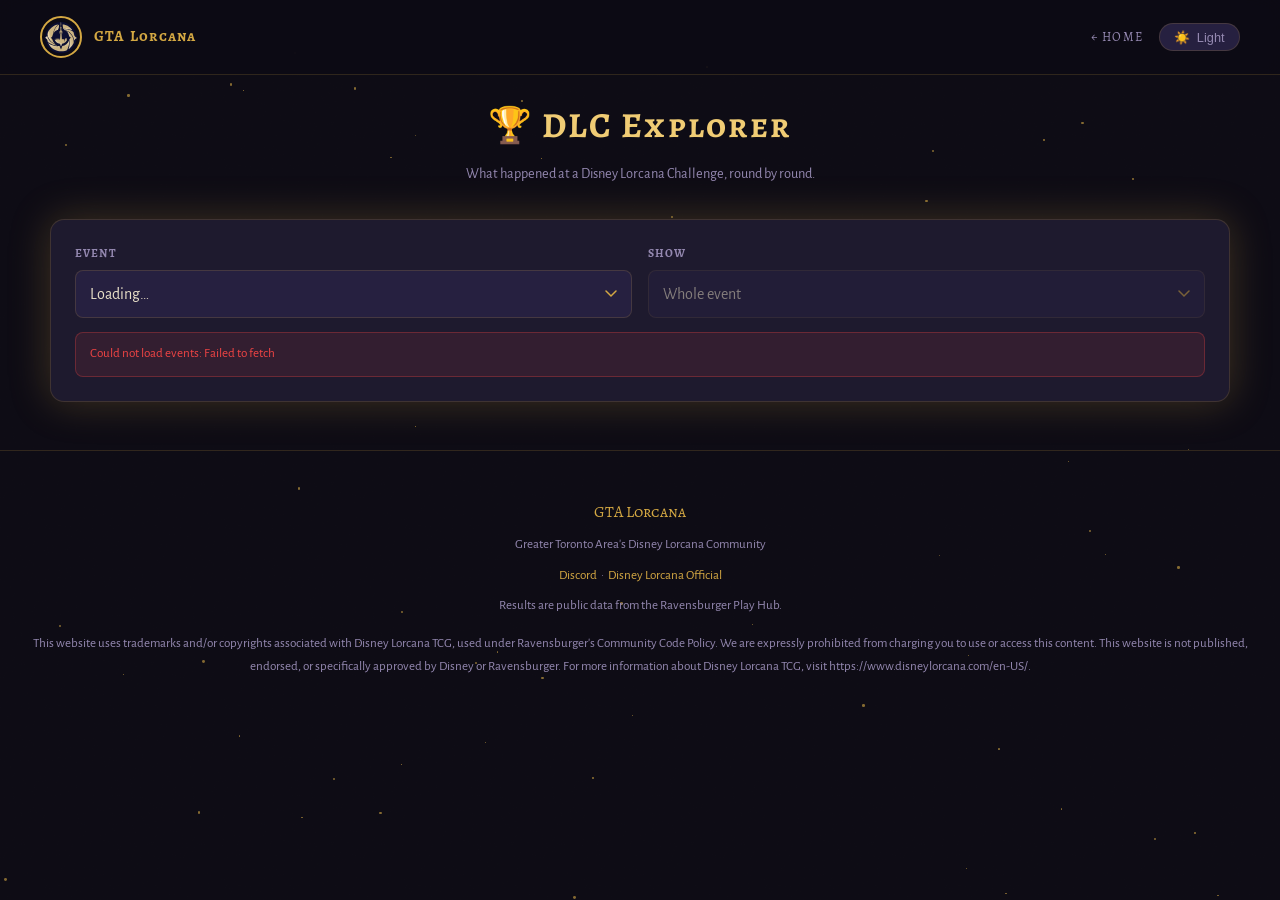
==== dlc/index.html @ 42b20479 "DLC Explorer: make Back and Forward work between views Each tab, player, filter or event change is n" ====
<!DOCTYPE html>
<html lang="en" data-theme="dark">
<head>
  <meta charset="UTF-8" />
  <meta name="viewport" content="width=device-width, initial-scale=1.0" />
  <meta property="og:title" content="DLC Explorer — GTA Lorcana" />
  <meta property="og:description" content="Matchups, meta share and round-by-round results from Disney Lorcana Challenge events." />
  <meta property="og:image" content="https://www.gtalorcana.ca/gtalorcana-logo.svg" />
  <title>DLC Explorer — GTA Lorcana</title>
  <link rel="icon" type="image/svg+xml" href="/gtalorcana-logo.svg" />
  <link rel="preconnect" href="https://fonts.googleapis.com" />
  <link rel="preconnect" href="https://fonts.gstatic.com" crossorigin />
  <link href="https://fonts.googleapis.com/css2?family=Alegreya+SC:wght@400;500;700&family=Alegreya+Sans:ital,wght@0,400;0,500;0,700;1,400&display=swap" rel="stylesheet" />
  <link rel="stylesheet" href="/shared.css" />
  <link rel="stylesheet" href="/tools.css" />
  <style>
    /* ── LAYOUT ──────────────────────────────────────────── */
    .card.wide { max-width: 1180px; }
    .controls { display: grid; grid-template-columns: 1fr 1fr; gap: 1rem; }
    .controls .field { margin-bottom: 0; }
    @media (max-width: 640px) { .controls { grid-template-columns: 1fr; } }

    .status-line { font-size: .82rem; color: var(--text-muted); margin-top: .9rem; }
    .status-line strong { color: var(--text); font-weight: 500; }
    .live-dot {
      display: inline-block; width: 8px; height: 8px; border-radius: 50%;
      background: #22c55e; margin-right: .35rem; vertical-align: baseline;
    }

    /* ── TABS ────────────────────────────────────────────── */
    .tabs { display: flex; gap: .4rem; flex-wrap: wrap; margin-bottom: 1.1rem; }
    .tab {
      font-family: var(--font-heading); font-size: .78rem; font-weight: 600;
      letter-spacing: .08em; text-transform: uppercase;
      background: var(--surface2); color: var(--text-muted);
      border: 1px solid var(--border); border-radius: 8px;
      padding: .5rem .9rem; min-height: 44px; cursor: pointer; transition: all .2s;
    }
    .tab:hover { color: var(--gold); }
    .tab[aria-selected="true"] {
      border-color: var(--gold); color: var(--gold); background: rgba(212,168,67,0.1);
    }
    .panel[hidden] { display: none; }

    .toolbar { display: flex; gap: 1rem; flex-wrap: wrap; align-items: end; margin-bottom: 1rem; }
    .toolbar .field { margin-bottom: 0; }
    .toolbar .radio-group { flex-wrap: nowrap; }
    .toolbar .radio-option label { padding: .4rem .8rem; min-height: 44px; white-space: nowrap; }
    .toolbar input[type="number"] { width: 6rem; min-height: 44px; }

    .note { font-size: .82rem; color: var(--text-muted); margin-top: .8rem; line-height: 1.5; }
    .empty { text-align: center; color: var(--text-muted); padding: 2rem 1rem; font-size: .92rem; }
    h2.sub {
      font-family: var(--font-heading); font-size: .95rem; color: var(--heading);
      letter-spacing: .06em; margin: 1.6rem 0 .6rem;
    }
    h2.sub:first-child { margin-top: 0; }

    /* ── TABLES ──────────────────────────────────────────── */
    .scroll { overflow-x: auto; -webkit-overflow-scrolling: touch; }
    table.data { border-collapse: separate; border-spacing: 0; width: 100%; font-size: .88rem; }
    table.data th, table.data td {
      padding: .45rem .6rem; text-align: right; white-space: nowrap;
      border-bottom: 1px solid var(--border);
    }
    table.data th {
      font-family: var(--font-heading); font-size: .72rem; font-weight: 600;
      letter-spacing: .08em; text-transform: uppercase; color: var(--text-muted);
    }
    table.data th:first-child, table.data td:first-child { text-align: left; }
    table.data td.left, table.data th.left { text-align: left; }
    table.data .muted { color: var(--text-muted); }
    table.data tbody tr:hover td { background: rgba(212,168,67,0.05); }
    .num { font-variant-numeric: tabular-nums; }

    .linkish {
      background: none; border: none; padding: 0; font: inherit; color: var(--text);
      cursor: pointer; text-align: left; text-decoration: underline;
      text-decoration-color: var(--border); text-underline-offset: 3px;
    }
    .linkish:hover { color: var(--gold); text-decoration-color: var(--gold); }

    /* ── INK PAIRS ───────────────────────────────────────── */
    .deck { display: inline-flex; align-items: center; gap: .4rem; }
    .inks { display: inline-flex; gap: 2px; }
    .ink { width: 10px; height: 10px; border-radius: 50%; display: inline-block; border: 1px solid rgba(0,0,0,.25); }
    .ink.amber { background: #f2a900; } .ink.amethyst { background: #8b4aa8; }
    .ink.emerald { background: #2e9b57; } .ink.ruby { background: #d0293b; }
    .ink.sapphire { background: #1f8fd0; } .ink.steel { background: #9aa6b2; }
    .ink.unknown { background: transparent; border: 1px dashed var(--text-muted); }

    /* ── SHARE BAR ───────────────────────────────────────── */
    .share { display: flex; align-items: center; gap: .5rem; justify-content: flex-end; }
    .share-track { width: 90px; height: 8px; border-radius: 4px; background: var(--surface2); overflow: hidden; }
    .share-fill { height: 100%; border-radius: 0 4px 4px 0; background: var(--gold); }

    /* ── MATCHUP MATRIX ──────────────────────────────────── */
    /* Diverging scale: blue above 50%, red below, neutral at 50%. The number is
       always printed, so colour never carries the value alone. */
    table.matrix { border-collapse: separate; border-spacing: 2px; font-size: .82rem; }
    table.matrix th {
      font-family: var(--font-heading); font-size: .7rem; font-weight: 600; letter-spacing: .04em;
      color: var(--text-muted); padding: .3rem .35rem; white-space: nowrap; text-align: center;
    }
    table.matrix th.rowhead {
      text-align: left; position: sticky; left: 0; z-index: 1; background: var(--surface);
      padding-right: .7rem;
    }
    table.matrix th .inks { display: flex; justify-content: center; margin-bottom: 2px; }
    table.matrix td {
      min-width: 62px; height: 46px; padding: .2rem .3rem; text-align: center;
      border-radius: 5px; background: var(--surface2); line-height: 1.15; position: relative;
    }
    table.matrix td .v { font-weight: 700; font-variant-numeric: tabular-nums; color: var(--text); display: block; }
    table.matrix td .n { font-size: .68rem; color: var(--text-muted); font-variant-numeric: tabular-nums; display: block; }
    table.matrix td.thin .v { font-weight: 400; color: var(--text-muted); }
    table.matrix td.mirror { background: transparent; border: 1px dashed var(--border); }
    table.matrix td.mirror .v { font-weight: 400; color: var(--text-muted); font-size: .72rem; }
    table.matrix td.none { background: transparent; color: var(--text-muted); }
    table.matrix td.total { border-left: 0; }
    table.matrix th.gap, table.matrix td.gap { min-width: 6px; width: 6px; background: transparent; padding: 0; }
    table.matrix td[data-tip]:hover { outline: 2px solid var(--gold); outline-offset: -1px; cursor: default; }

    .legend { display: flex; align-items: center; gap: .5rem; font-size: .75rem; color: var(--text-muted); margin-top: .8rem; flex-wrap: wrap; }
    .legend-bar {
      width: 160px; height: 10px; border-radius: 5px;
      background: linear-gradient(90deg, rgba(214,69,69,.6), var(--surface2) 50%, rgba(56,128,235,.6));
    }
    .legend .swatch { width: 14px; height: 10px; border-radius: 3px; border: 1px dashed var(--border); display: inline-block; }

    #tip {
      position: fixed; z-index: 200; pointer-events: none; display: none;
      background: var(--bg3); color: var(--text); border: 1px solid var(--border);
      border-radius: 8px; padding: .5rem .7rem; font-size: .8rem; line-height: 1.45;
      box-shadow: 0 6px 24px rgba(0,0,0,.35); max-width: 260px;
    }
    #tip b { color: var(--heading); font-weight: 600; }

    /* ── PLAYER ──────────────────────────────────────────── */
    .results { display: flex; flex-direction: column; gap: .3rem; margin-top: .8rem; }
    .results button {
      display: flex; justify-content: space-between; align-items: center; gap: 1rem;
      background: var(--surface2); border: 1px solid var(--border); border-radius: 8px;
      padding: .5rem .8rem; min-height: 44px; color: var(--text); font: inherit; cursor: pointer;
    }
    .results button:hover { border-color: var(--gold); }
    .player-head { display: flex; flex-wrap: wrap; align-items: baseline; gap: .4rem 1rem; margin: 1.2rem 0 .6rem; }
    .player-head .name { font-family: var(--font-heading); font-size: 1.15rem; color: var(--heading); }
    .res { font-weight: 700; }
    .res.W { color: #3880eb; } .res.L { color: #d64545; }
    .res.D, .res.BYE, .res.LIVE { color: var(--text-muted); }
  </style>
</head>
<body>

<a href="#main-content" class="skip-nav">Skip to content</a>

<!-- Starfield -->
<div id="stars"></div>

<!-- Nav -->
<nav>
  <a class="nav-logo" href="/">
    <img src="/gtalorcana-logo.svg" alt="GTA Lorcana" onerror="this.style.display='none'" />
    <span class="nav-title">GTA Lorcana</span>
  </a>
  <div class="nav-right">
    <a class="nav-back" href="/">← Home</a>
    <button class="theme-toggle" id="themeToggle" aria-label="Toggle theme">
      <span id="theme-icon">☀️</span>
      <span id="theme-label">Light</span>
    </button>
  </div>
</nav>

<main id="main-content">
  <div class="page-header">
    <h1>🏆 DLC Explorer</h1>
    <p>What happened at a Disney Lorcana Challenge, round by round.</p>
  </div>

  <div class="card wide">
    <div class="controls">
      <div class="field">
        <label for="eventSel">Event</label>
        <select id="eventSel"><option>Loading…</option></select>
      </div>
      <div class="field">
        <label for="scopeSel">Show</label>
        <select id="scopeSel" disabled><option>Whole event</option></select>
      </div>
    </div>
    <div class="status-line" id="status">Loading events…</div>
    <div class="error-msg" id="error" style="margin-top:.8rem"></div>
  </div>

  <div class="card wide" id="content" hidden>
    <div class="tabs" role="tablist">
      <button class="tab" role="tab" data-tab="matchups">Matchups</button>
      <button class="tab" role="tab" data-tab="meta">Meta</button>
      <button class="tab" role="tab" data-tab="conversion">Conversion</button>
      <button class="tab" role="tab" data-tab="bestof">Best of</button>
      <button class="tab" role="tab" data-tab="rounds">Rounds</button>
      <button class="tab" role="tab" data-tab="players">Players</button>
    </div>

    <!-- Matchups -->
    <section class="panel" id="panel-matchups">
      <div class="toolbar">
        <div class="field">
          <label>Win rate</label>
          <div class="radio-group">
            <div class="radio-option"><input type="radio" name="rate" id="rateMatch" value="match" checked /><label for="rateMatch">Match</label></div>
            <div class="radio-option"><input type="radio" name="rate" id="rateGame" value="game" /><label for="rateGame">Game</label></div>
          </div>
        </div>
        <div class="field">
          <label for="minN">Fade below (matches)</label>
          <input type="number" id="minN" min="1" max="500" value="20" />
        </div>
      </div>
      <div id="matrixSummary" class="note" style="margin:0 0 .8rem"></div>
      <div class="scroll" id="matrixWrap"></div>
      <div class="legend">
        <span>Row deck loses</span><span class="legend-bar"></span><span>Row deck wins</span>
        <span style="margin-left:.8rem"><span class="swatch"></span> mirror (count only)</span>
      </div>
      <p class="note">Each cell is the row deck's win rate against the column deck, with the number of matches underneath. Byes and awarded losses are left out. Drawn matches count toward the sample but not the rate. Cells under the fade threshold are too small to trust.</p>
    </section>

    <!-- Meta -->
    <section class="panel" id="panel-meta" hidden>
      <h2 class="sub">Ink pairs</h2>
      <div class="scroll" id="metaWrap"></div>
      <p class="note">Share is of players paired in the selected rounds. Win rates leave out mirrors, byes and awarded losses; draws are listed separately.</p>
      <h2 class="sub">Share by round</h2>
      <div class="scroll" id="trendWrap"></div>
    </section>

    <!-- Conversion -->
    <section class="panel" id="panel-conversion" hidden>
      <div id="conversionWrap"></div>
    </section>

    <!-- Best of each ink pair -->
    <section class="panel" id="panel-bestof" hidden>
      <div id="bestofWrap"></div>
      <p class="note">The highest-placed players on each ink pair, in Play Hub's standings order (tiebreakers applied). "Behind" is match points behind that ink pair's leader.</p>
    </section>

    <!-- Rounds -->
    <section class="panel" id="panel-rounds" hidden>
      <h2 class="sub">Players and drops</h2>
      <div class="scroll" id="dropsWrap"></div>
      <p class="note">"Left" counts players who were paired that round and never again. At the end of a phase that mostly means missing the cut.</p>
      <h2 class="sub">Standings</h2>
      <div class="toolbar">
        <div class="field" style="min-width:220px">
          <label for="standingsSel">After round</label>
          <select id="standingsSel"></select>
        </div>
      </div>
      <div class="scroll" id="standingsWrap"></div>
    </section>

    <!-- Players -->
    <section class="panel" id="panel-players" hidden>
      <div class="field">
        <label for="playerSearch">Find a player by handle</label>
        <input type="text" id="playerSearch" autocomplete="off" placeholder="Start typing…" />
      </div>
      <div class="results" id="playerResults"></div>
      <div id="playerWrap"></div>
    </section>
  </div>
</main>

<div id="tip" role="tooltip"></div>

<footer>
  <div class="footer-logo">GTA Lorcana</div>
  <p>Greater Toronto Area's Disney Lorcana Community</p>
  <p style="margin-top:.5rem">
    <a href="https://discord.gg/sNyzVMnTs6" target="_blank">Discord</a>
    &nbsp;·&nbsp;
    <a href="https://www.disneylorcana.com" target="_blank">Disney Lorcana Official</a>
  </p>
  <p style="margin-top:.5rem">Results are public data from the Ravensburger Play Hub.</p>
  <p style="margin-top:1rem;">This website uses trademarks and/or copyrights associated with Disney Lorcana TCG, used under Ravensburger's Community Code Policy. We are expressly prohibited from charging you to use or access this content. This website is not published, endorsed, or specifically approved by Disney or Ravensburger. For more information about Disney Lorcana TCG, visit https://www.disneylorcana.com/en-US/.</p>
</footer>

<script src="/shared.js"></script>
<script type="module">
  import {
    buildIndex, listScopes, matchupMatrix, deckStats, metaByRound, conversion, playerHistory,
    searchPlayers, dropsByRound, leadersByDeck, matchWinRate, gameWinRate, deckLabel, deckShort, deckOf, handleOf, UNKNOWN,
  } from './stats.js';

  // ── Config ──────────────────────────────────────────────
  const isLocal = location.hostname === 'localhost' || location.hostname === '127.0.0.1';
  const WORKER = isLocal ? 'http://localhost:8787' : 'https://api.gtalorcana.ca';
  const REFRESH_MS = 2 * 60 * 1000;
  const STANDINGS_STEP = 100;

  const $ = id => document.getElementById(id);
  const esc = s => String(s ?? '').replace(/[&<>"']/g, c => ({ '&': '&amp;', '<': '&lt;', '>': '&gt;', '"': '&quot;', "'": '&#39;' }[c]));
  const pct = (v, digits = 0) => (v == null ? '–' : `${(v * 100).toFixed(digits)}%`);

  // ── State (mirrored in the URL so views can be linked) ──
  const params = new URLSearchParams(location.search);
  const state = {
    event: params.get('event'),
    scope: params.get('scope') || 'all',
    tab: params.get('tab') || 'matchups',
    player: params.get('player') ? Number(params.get('player')) : null,
    rate: 'match',
    standingsRound: null,
    standingsShown: STANDINGS_STEP,
  };
  let index = null;
  let dataset = null;
  const standingsCache = new Map();

  function syncUrl(fromY = scrollY) {
    const p = new URLSearchParams();
    if (state.event) p.set('event', state.event);
    if (state.scope !== 'all') p.set('scope', state.scope);
    if (state.tab !== 'matchups') p.set('tab', state.tab);
    if (state.player && state.tab === 'players') p.set('player', state.player);
    const url = `${location.pathname}${p.size ? '?' + p : ''}`;
    if (url === location.pathname + location.search) return;
    // Once the page has loaded, each change of view is a history entry, so the
    // browser's Back button returns to the previous tab / player / filter.
    if (pushHistory) {
      history.replaceState({ y: fromY }, '', location.href); // remember where we were
      history.pushState(null, '', url);
    } else {
      history.replaceState(null, '', url);
    }
  }
  let pushHistory = false;

  addEventListener('popstate', async e => {
    const p = new URLSearchParams(location.search);
    const event = p.get('event') || state.event;
    state.scope = p.get('scope') || 'all';
    state.tab = p.get('tab') || 'matchups';
    state.player = p.get('player') ? Number(p.get('player')) : null;
    if (event !== state.event) {
      state.event = event;
      state.standingsRound = null;
      $('eventSel').value = event;
      await loadEvent();
    } else if (index) {
      $('scopeSel').value = state.scope;
      render();
    }
    const y = e.state?.y ?? 0;
    requestAnimationFrame(() => requestAnimationFrame(() => scrollTo(0, y)));
  });

  async function api(path) {
    const res = await fetch(`${WORKER}${path}`);
    const body = await res.json().catch(() => ({}));
    if (!res.ok) throw new Error(body.error || `Request failed (${res.status})`);
    return body;
  }

  function showError(msg) {
    $('error').textContent = msg || '';
    $('error').classList.toggle('visible', !!msg);
  }

  // ── Ink pair markup ─────────────────────────────────────
  const inkDots = deck => `<span class="inks">${
    (deck === UNKNOWN ? ['unknown'] : deck.split(',')).map(i => `<span class="ink ${esc(i)}"></span>`).join('')
  }</span>`;
  const deckHtml = deck => `<span class="deck">${inkDots(deck)}<span>${esc(deckLabel(deck))}</span></span>`;
  const playerBtn = (id, handle) => `<button class="linkish" data-player="${id}">${esc(handle)}</button>`;

  // ── Events ──────────────────────────────────────────────
  async function loadEvents() {
    let events = [];
    try {
      events = (await api('/dlc/events')).events ?? [];
    } catch (e) {
      $('status').textContent = '';
      showError(`Could not load events: ${e.message}`);
      return;
    }
    if (!events.length) { $('status').textContent = 'No events are being tracked yet.'; return; }

    $('eventSel').innerHTML = events.map(e =>
      `<option value="${e.id}">${esc(e.name)}${e.pending ? ' (no data yet)' : ''}</option>`).join('');
    if (!events.some(e => String(e.id) === state.event)) {
      if (state.event) showError(`Event ${state.event} is not tracked — showing ${events[0].name} instead.`);
      state.event = String(events[0].id);
    }
    $('eventSel').value = state.event;
    await loadEvent();
  }

  async function loadEvent({ quiet = false } = {}) {
    if (!quiet) {
      $('status').textContent = 'Loading matches…';
      $('content').hidden = true;
      index = null;
    }
    try {
      dataset = await api(`/dlc/matches?id=${state.event}`);
    } catch (e) {
      if (quiet) return; // keep showing what we have
      $('status').textContent = '';
      $('scopeSel').disabled = true;
      showError(/no data/i.test(e.message)
        ? 'This event has no data yet. Rounds appear here a few minutes after pairings go up.'
        : e.message);
      return;
    }
    if (!quiet) showError('');
    index = buildIndex(dataset);

    if (!index.rounds.some(r => r.matches.length)) {
      const start = dataset.meta.start ? new Date(dataset.meta.start) : null;
      $('status').innerHTML = `<strong>${esc(dataset.meta.name)}</strong> has no pairings yet` +
        (start && start > new Date() ? ` — it starts ${esc(start.toLocaleString([], { weekday: 'long', hour: 'numeric', minute: '2-digit' }))} your time.` : '.') +
        ' Rounds appear here a few minutes after pairings go up.';
      $('scopeSel').disabled = true;
      $('content').hidden = true;
      syncUrl();
      return;
    }

    const scopes = listScopes(index);
    if (!scopes.some(s => s.key === state.scope)) state.scope = 'all';
    const group = (label, list) => (list.length ? `<optgroup label="${label}">${list.map(s =>
      `<option value="${s.key}">${esc(s.label)}</option>`).join('')}</optgroup>` : '');
    $('scopeSel').innerHTML =
      `<option value="all">Whole event</option>` +
      group('Phases', scopes.filter(s => s.key.startsWith('phase:'))) +
      group('Single round', scopes.filter(s => s.key.startsWith('round:')));
    $('scopeSel').value = state.scope;
    $('scopeSel').disabled = false;

    const withStandings = index.rounds.filter(r => r.matches.length && r.stored === 'final');
    const keep = withStandings.some(r => r.id === state.standingsRound);
    if (!keep) state.standingsRound = withStandings.at(-1)?.id ?? null;
    $('standingsSel').innerHTML = withStandings.map(r =>
      `<option value="${r.id}">${esc(r.label)} · ${esc(r.phase.name)}</option>`).join('');
    if (state.standingsRound) $('standingsSel').value = state.standingsRound;

    renderStatus();
    $('content').hidden = false;
    render();
  }

  function renderStatus() {
    const stored = index.rounds.filter(r => r.matches.length);
    const live = stored.filter(r => r.stored !== 'final');
    const players = dataset.meta.player_count;
    const updated = live.map(r => dataset.rounds[r.id]?.updated_at).filter(Boolean).sort().at(-1);
    const parts = [];
    if (players) parts.push(`<strong>${players.toLocaleString()}</strong> players`);
    parts.push(`<strong>${stored.length}</strong> round${stored.length === 1 ? '' : 's'} recorded`);
    if (live.length) {
      parts.push(`<span class="live-dot"></span>${esc(live.map(r => r.label).join(', '))} in progress` +
        (updated ? `, read ${new Date(updated).toLocaleTimeString([], { hour: 'numeric', minute: '2-digit' })}` : ''));
    } else if (dataset.complete) {
      parts.push('event complete');
    }
    $('status').innerHTML = parts.join(' · ');
  }

  // ── Render ──────────────────────────────────────────────
  function render() {
    if (!index) return;
    const fromY = scrollY; // read before the panels swap and the page changes height
    document.querySelectorAll('.tab').forEach(t => t.setAttribute('aria-selected', t.dataset.tab === state.tab));
    document.querySelectorAll('.panel').forEach(p => { p.hidden = p.id !== `panel-${state.tab}`; });
    ({ matchups: renderMatrix, meta: renderMeta, conversion: renderConversion, bestof: renderBestOf, rounds: renderRounds, players: renderPlayers })[state.tab]?.();
    syncUrl(fromY);
  }

  // Diverging fill: distance from 50% drives intensity, saturating at ±20 points.
  function cellFill(rate) {
    if (rate == null) return '';
    const t = Math.max(-1, Math.min(1, (rate - 0.5) / 0.2));
    const a = (Math.abs(t) * 0.6).toFixed(3);
    return t >= 0 ? `background:rgba(56,128,235,${a})` : `background:rgba(214,69,69,${a})`;
  }

  function renderMatrix() {
    const mx = matchupMatrix(index, state.scope);
    const minN = Math.max(1, Number($('minN').value) || 1);
    const rateOf = state.rate === 'game' ? gameWinRate : matchWinRate;
    const ex = mx.excluded;
    $('matrixSummary').innerHTML =
      `<strong>${mx.counted.toLocaleString()}</strong> matches counted · left out: ${ex.bye} bye${ex.bye === 1 ? '' : 's'}, ` +
      `${ex.noshow} awarded loss${ex.noshow === 1 ? '' : 'es'}, ${ex.pending} still being played`;

    if (!mx.decks.length) { $('matrixWrap').innerHTML = '<div class="empty">No finished matches in this selection yet.</div>'; return; }

    const head = `<tr><th class="rowhead"></th><th>vs field</th><th class="gap"></th>${
      mx.decks.map(d => `<th title="${esc(deckLabel(d))}">${inkDots(d)}${esc(deckShort(d))}</th>`).join('')}</tr>`;

    const cell = (a, b, c, extraClass = '') => {
      if (!c || !c.n) return `<td class="none ${extraClass}">·</td>`;
      const r = rateOf(c);
      const thin = c.n < minN;
      const tip = `<b>${esc(deckLabel(a))}</b> vs <b>${esc(b)}</b><br>` +
        `Matches: ${c.w}–${c.l}${c.d ? `–${c.d}` : ''} (${pct(matchWinRate(c), 1)})<br>` +
        `Games: ${c.gw}–${c.gl}${c.gd ? `, ${c.gd} drawn` : ''} (${pct(gameWinRate(c), 1)})` +
        (thin ? '<br><i>Small sample</i>' : '');
      return `<td class="${thin ? 'thin' : ''} ${extraClass}" style="${thin ? '' : cellFill(r)}" data-tip="${esc(tip)}">` +
        `<span class="v">${pct(r)}</span><span class="n">${c.n.toLocaleString()}</span></td>`;
    };

    const rows = mx.decks.map(a => {
      const cells = mx.decks.map(b => {
        if (a === b) {
          const n = mx.mirrors[a] ?? 0;
          return `<td class="mirror" data-tip="${esc(`<b>${esc(deckLabel(a))}</b> mirror<br>${n} match${n === 1 ? '' : 'es'}`)}"><span class="v">mirror</span><span class="n">${n}</span></td>`;
        }
        return cell(a, deckLabel(b), mx.cells[a]?.[b]);
      }).join('');
      return `<tr><th class="rowhead">${deckHtml(a)}</th>${cell(a, 'the field', mx.totals[a], 'total')}<td class="gap"></td>${cells}</tr>`;
    }).join('');

    $('matrixWrap').innerHTML = `<table class="matrix"><thead>${head}</thead><tbody>${rows}</tbody></table>`;
  }

  function renderMeta() {
    const { total, rows } = deckStats(index, state.scope);
    const max = Math.max(...rows.map(r => r.share), 0.0001);
    $('metaWrap').innerHTML = rows.length ? `<table class="data">
      <thead><tr><th>Ink pair</th><th>Players</th><th>Share</th><th>W</th><th>L</th><th>D</th><th>Match win</th><th>Game win</th><th>Mirrors</th></tr></thead>
      <tbody>${rows.map(r => `<tr>
        <td>${deckHtml(r.deck)}</td>
        <td class="num">${r.players.toLocaleString()}</td>
        <td><div class="share"><span class="num">${pct(r.share, 1)}</span><span class="share-track"><span class="share-fill" style="width:${(r.share / max * 100).toFixed(1)}%;display:block"></span></span></div></td>
        <td class="num">${r.w}</td><td class="num">${r.l}</td><td class="num muted">${r.d}</td>
        <td class="num">${pct(r.mwr, 1)}</td><td class="num">${pct(r.gwr, 1)}</td><td class="num muted">${r.mirror}</td>
      </tr>`).join('')}</tbody>
      <tfoot><tr><td class="muted">All</td><td class="num muted">${total.toLocaleString()}</td><td colspan="7"></td></tr></tfoot>
    </table>` : '<div class="empty">No pairings in this selection yet.</div>';

    const trend = metaByRound(index);
    const decks = deckStats(index, 'all').rows.map(r => r.deck);
    $('trendWrap').innerHTML = trend.length ? `<table class="data">
      <thead><tr><th>Ink pair</th>${trend.map(t => `<th title="${esc(t.round.phase.name)}">R${t.round.seq}</th>`).join('')}</tr></thead>
      <tbody>${decks.map(d => `<tr><td>${deckHtml(d)}</td>${trend.map(t =>
        `<td class="num">${pct((t.decks[d] ?? 0) / t.total, 1)}</td>`).join('')}</tr>`).join('')}
        <tr><td class="muted">Players paired</td>${trend.map(t => `<td class="num muted">${t.total.toLocaleString()}</td>`).join('')}</tr>
      </tbody></table>` : '';
  }

  function renderConversion() {
    const conv = conversion(index);
    if (!conv.length) {
      const next = index.phases.find(p => !p.rounds.some(r => r.matches.length));
      $('conversionWrap').innerHTML = `<div class="empty">Conversion appears once ${next ? esc(next.label) : 'the next phase'} has pairings.<br>It shows what share of each ink pair made it through.</div>`;
      return;
    }
    $('conversionWrap').innerHTML = conv.map(c => `
      <h2 class="sub">${esc(c.from.label)} → ${esc(c.to.label)}</h2>
      <p class="note" style="margin:0 0 .6rem"><strong>${c.advanced.toLocaleString()}</strong> of ${c.entered.toLocaleString()} players advanced (${pct(c.advanced / c.entered, 1)}).</p>
      <div class="scroll"><table class="data">
        <thead><tr><th>Ink pair</th><th>Entered</th><th>Advanced</th><th>Conversion</th><th>Share before</th><th>Share after</th></tr></thead>
        <tbody>${c.rows.map(r => `<tr>
          <td>${deckHtml(r.deck)}</td><td class="num">${r.entered}</td><td class="num">${r.advanced}</td>
          <td class="num">${pct(r.rate, 1)}</td><td class="num muted">${pct(r.shareBefore, 1)}</td><td class="num">${pct(r.shareAfter, 1)}</td>
        </tr>`).join('')}</tbody>
      </table></div>`).join('') +
      '<p class="note">Who advanced is worked out from who appears in the next phase\'s pairings.</p>';
  }

  function renderRounds() {
    const drops = dropsByRound(index);
    $('dropsWrap').innerHTML = `<table class="data">
      <thead><tr><th>Round</th><th class="left">Phase</th><th>Players</th><th>Matches</th><th>Left after</th></tr></thead>
      <tbody>${drops.map(d => `<tr>
        <td>${esc(d.round.label)}${d.round.stored === 'final' ? '' : ' <span class="muted">(in progress)</span>'}</td>
        <td class="left muted">${esc(d.round.phase.label)}</td>
        <td class="num">${d.players.toLocaleString()}</td>
        <td class="num">${d.round.matches.length.toLocaleString()}</td>
        <td class="num">${d.left == null ? '<span class="muted">–</span>' : d.left}${d.phaseEnd ? ' <span class="muted">(end of phase)</span>' : ''}</td>
      </tr>`).join('')}</tbody></table>`;
    renderStandings();
  }

  async function getStandings(rid) {
    const key = `${state.event}:${rid}`;
    if (!standingsCache.has(key)) {
      standingsCache.set(key, (await api(`/dlc/standings?id=${state.event}&round=${rid}`)).rows ?? []);
    }
    return standingsCache.get(key);
  }

  // Always the latest completed round: this is "who is in the running right now".
  async function renderBestOf() {
    const done = index.rounds.filter(r => r.matches.length && r.stored === 'final');
    const wrap = $('bestofWrap');
    if (!done.length) { wrap.innerHTML = '<div class="empty">This appears once the first round is complete.</div>'; return; }
    if (!wrap.dataset.round) wrap.innerHTML = '<div class="spinner"></div>';

    // Standings land a minute or two after a round is stored, so fall back a round if needed.
    let round = null, rows = null;
    for (const r of [...done].reverse().slice(0, 2)) {
      try { rows = await getStandings(r.id); round = r; break; } catch { /* try the round before */ }
    }
    if (state.tab !== 'bestof') return;
    if (!rows) { wrap.innerHTML = '<div class="empty">Standings have not been recorded yet. Check back in a few minutes.</div>'; return; }
    wrap.dataset.round = round.id;

    const live = index.rounds.find(r => r.matches.length && r.stored !== 'final');
    wrap.innerHTML = `<p class="note" style="margin:0 0 1rem">Standings after <strong>${esc(round.label)}</strong>${
      live ? ` · ${esc(live.label)} is being played` : ''}</p>` +
      leadersByDeck(index, rows, 5).map(g => `
        <h2 class="sub">${deckHtml(g.deck)} <span class="muted" style="font-family:var(--font-body);font-size:.8rem;letter-spacing:0">· ${g.players} player${g.players === 1 ? '' : 's'}</span></h2>
        <div class="scroll"><table class="data">
          <thead><tr><th>Overall</th><th class="left">Player</th><th>Record</th><th>Pts</th><th>Behind</th><th>OMW</th></tr></thead>
          <tbody>${g.leaders.map((l, i) => `<tr>
            <td class="num">#${l.rank}</td><td class="left">${playerBtn(l.id, l.handle)}</td>
            <td class="num">${esc(l.record ?? '')}</td><td class="num">${l.points}</td>
            <td class="num muted">${l.behind ? '−' + l.behind : i ? 'level' : 'leader'}</td><td class="num muted">${pct(l.omw, 1)}</td>
          </tr>`).join('')}</tbody>
        </table></div>`).join('');
  }

  async function renderStandings() {
    const rid = state.standingsRound;
    if (!rid) { $('standingsWrap').innerHTML = '<div class="empty">Standings appear once a round is complete.</div>'; return; }
    let rows;
    if (!standingsCache.has(`${state.event}:${rid}`)) $('standingsWrap').innerHTML = '<div class="spinner"></div>';
    {
      try {
        rows = await getStandings(rid);
      } catch (e) {
        if (state.standingsRound === rid) $('standingsWrap').innerHTML = `<div class="empty">${esc(/no standings/i.test(e.message) ? 'Standings for this round have not been recorded yet.' : e.message)}</div>`;
        return;
      }
    }
    if (state.standingsRound !== rid) return; // user moved on while loading
    const shown = rows.slice(0, state.standingsShown);
    $('standingsWrap').innerHTML = `<table class="data">
      <thead><tr><th>#</th><th class="left">Player</th><th class="left">Ink pair</th><th>Record</th><th>Pts</th><th>OMW</th><th>GW</th><th>OGW</th></tr></thead>
      <tbody>${shown.map(s => `<tr>
        <td class="num">${s.r}</td><td class="left">${playerBtn(s.p, handleOf(index, s.p))}</td>
        <td class="left">${deckHtml(deckOf(index, s.p))}</td><td class="num">${esc(s.rec ?? '')}</td><td class="num">${s.pts}</td>
        <td class="num muted">${pct(s.omw, 1)}</td><td class="num muted">${pct(s.gw, 1)}</td><td class="num muted">${pct(s.ogw, 1)}</td>
      </tr>`).join('')}</tbody></table>` +
      (rows.length > shown.length
        ? `<button class="btn btn-secondary" id="moreStandings" style="margin-top:.8rem">Show ${Math.min(STANDINGS_STEP, rows.length - shown.length)} more of ${rows.length.toLocaleString()}</button>`
        : '');
  }

  function renderPlayers() {
    renderSearch();
    if (!state.player || !index.players[state.player]) { $('playerWrap').innerHTML = ''; return; }
    const h = playerHistory(index, state.player);
    $('playerWrap').innerHTML = `
      <div class="player-head"><span class="name">${esc(h.handle)}</span>${deckHtml(h.deck)}<span class="muted num">${esc(h.record)} · ${h.points} pts</span></div>
      <div class="scroll"><table class="data">
        <thead><tr><th>Round</th><th>Table</th><th class="left">Result</th><th class="left">Games</th><th class="left">Opponent</th><th class="left">Their ink pair</th><th>Record</th></tr></thead>
        <tbody>${h.rows.map(r => `<tr>
          <td>${esc(r.round.label)}</td><td class="num muted">${r.table ?? ''}</td>
          <td class="left"><span class="res ${r.result}">${r.result === 'BYE' ? 'Bye' : r.result === 'LIVE' ? 'Playing' : r.result}</span></td>
          <td class="left num">${esc(r.score ?? '')}</td>
          <td class="left">${r.opp ? playerBtn(r.opp.id, r.opp.handle) : `<span class="muted">${r.awarded ? 'Awarded loss' : '—'}</span>`}</td>
          <td class="left">${r.opp ? deckHtml(r.opp.deck) : ''}</td>
          <td class="num">${esc(r.record)}</td>
        </tr>`).join('')}</tbody>
      </table></div>`;
  }

  function renderSearch() {
    const q = $('playerSearch').value;
    const hits = searchPlayers(index, q, 12);
    $('playerResults').innerHTML = hits.map(p =>
      `<button data-player="${p.id}"><span>${esc(p.handle)}</span>${deckHtml(p.deck)}</button>`).join('') ||
      (q.trim() ? '<div class="empty" style="padding:.8rem">No handle matches that.</div>' : '');
  }

  function openPlayer(id) {
    state.player = Number(id);
    state.tab = 'players';
    $('playerSearch').value = '';
    render();
    $('playerWrap').scrollIntoView({ behavior: 'smooth', block: 'nearest' });
  }

  // ── Events ──────────────────────────────────────────────
  $('eventSel').addEventListener('change', e => {
    state.event = e.target.value; state.scope = 'all'; state.player = null; state.standingsRound = null;
    state.standingsShown = STANDINGS_STEP;
    loadEvent();
  });
  $('scopeSel').addEventListener('change', e => { state.scope = e.target.value; render(); });
  document.querySelectorAll('.tab').forEach(t => t.addEventListener('click', () => { state.tab = t.dataset.tab; render(); }));
  document.querySelectorAll('input[name="rate"]').forEach(r => r.addEventListener('change', () => { state.rate = r.value; renderMatrix(); }));
  $('minN').addEventListener('input', renderMatrix);
  $('standingsSel').addEventListener('change', e => {
    state.standingsRound = Number(e.target.value); state.standingsShown = STANDINGS_STEP; renderStandings();
  });
  $('playerSearch').addEventListener('input', renderSearch);
  document.addEventListener('click', e => {
    const p = e.target.closest('[data-player]');
    if (p) return openPlayer(p.dataset.player);
    if (e.target.id === 'moreStandings') { state.standingsShown += STANDINGS_STEP; renderStandings(); }
  });

  // Matrix tooltip (mouse hover, or tap on touch screens)
  const tip = $('tip');
  function showTip(td, x, y) {
    tip.innerHTML = td.dataset.tip; // built from escaped text above
    tip.style.display = 'block';
    const w = tip.offsetWidth, h = tip.offsetHeight;
    tip.style.left = `${Math.max(8, Math.min(x + 14, innerWidth - w - 8))}px`;
    tip.style.top = `${y + 18 + h > innerHeight ? Math.max(8, y - h - 12) : y + 18}px`;
  }
  $('matrixWrap').addEventListener('pointermove', e => {
    const td = e.target.closest('td[data-tip]');
    if (td) showTip(td, e.clientX, e.clientY); else tip.style.display = 'none';
  });
  $('matrixWrap').addEventListener('pointerleave', () => { tip.style.display = 'none'; });
  addEventListener('scroll', () => { tip.style.display = 'none'; }, { passive: true });

  // Keep a live event fresh without disturbing what the reader is looking at.
  setInterval(() => {
    if (index && !dataset.complete && document.visibilityState === 'visible') loadEvent({ quiet: true });
  }, REFRESH_MS);

  loadEvents().then(() => { pushHistory = true; });
</script>
</body>
</html>
---- shared.css ----
/* ── TOKENS ─────────────────────────────────────────── */
:root {
  --gold:        #d4a843;
  --gold-light:  #f0cc74;
  --gold-dark:   #9a7520;
  --ink:         #1a1228;
  --parchment:   #fdf6e3;
  --cream:       #f5ead2;
  --mist:        #e8dfc8;
--transition: 0.4s cubic-bezier(.4,0,.2,1);

  /* Type roles: display = logo/hero, heading = headings and small caps labels, body = text */
  --font-display: 'Alegreya SC', Georgia, serif;
  --font-heading: 'Alegreya SC', Georgia, serif;
  --font-body:    'Alegreya Sans', system-ui, sans-serif;
}

[data-theme="dark"] {
  --bg:          #0d0b14;
  --bg2:         #13101e;
  --bg3:         #1c1730;
  --surface:     #1e1a2e;
  --surface2:    #262040;
  --border:      rgba(212,168,67,0.18);
  --text:        #e8dfc8;
  --text-muted:  #9488b0;
  --heading:     #f0cc74;
  --glow:        rgba(212,168,67,0.25);
  --star:        rgba(212,168,67,0.6);
}

[data-theme="light"] {
  --bg:          #fdf6e3;
  --bg2:         #f5ead2;
  --bg3:         #ede0c0;
  --surface:     #fff9ef;
  --surface2:    #fdf0d5;
  --gold-dark:   #7a5c10;
  --border:      rgba(122,92,16,0.3);
  --text:        #3b2d1a;
  --text-muted:  #5c4a2a;
  --heading:     #7a5c10;
  --glow:        rgba(122,92,16,0.15);
  --star:        rgba(122,92,16,0.5);
}

/* ── RESET & BASE ────────────────────────────────────── */
*, *::before, *::after { box-sizing: border-box; margin: 0; padding: 0; }

html { scroll-behavior: smooth; background: var(--bg); }

body {
  font-family: var(--font-body);
  font-size: 1.0625rem;   /* Alegreya Sans runs small next to Lora; 17px reads like the old 16px */
  background: var(--bg);
  color: var(--text);
  line-height: 1.7;
  overflow-x: hidden;
  transition: background var(--transition), color var(--transition);
}

/* ── STARFIELD ───────────────────────────────────────── */
#stars {
  position: fixed; inset: 0;
  pointer-events: none; z-index: 0;
  overflow: hidden;
}
.star {
  position: absolute;
  border-radius: 50%;
  background: var(--star);
  animation: twinkle var(--dur, 3s) ease-in-out infinite;
  animation-delay: var(--delay, 0s);
}
@keyframes twinkle {
  0%,100% { opacity: .1; transform: scale(1); }
  50%      { opacity: .9; transform: scale(1.4); }
}
[data-theme="light"] #stars { opacity: 0.4; }

/* ── NOISE OVERLAY ───────────────────────────────────── */
body::before {
  content: '';
  position: fixed; inset: 0; z-index: 1; pointer-events: none;
  background-image: url("data:image/svg+xml,%3Csvg viewBox='0 0 200 200' xmlns='http://www.w3.org/2000/svg'%3E%3Cfilter id='n'%3E%3CfeTurbulence type='fractalNoise' baseFrequency='0.9' numOctaves='4' stitchTiles='stitch'/%3E%3C/filter%3E%3Crect width='100%25' height='100%25' filter='url(%23n)' opacity='0.035'/%3E%3C/svg%3E");
  background-size: 180px;
  opacity: .6;
}

/* ── NAV ─────────────────────────────────────────────── */
nav {
  position: fixed; top: 0; left: 0; right: 0; z-index: 100;
  display: flex; align-items: center; justify-content: space-between;
  padding-top: 1rem;
  padding-right: 2.5rem;
  padding-bottom: 1rem;
  padding-left: 2.5rem;
  background: rgba(13,11,20,0.72);
  backdrop-filter: blur(18px) saturate(1.4);
  border-bottom: 1px solid var(--border);
  transition: background var(--transition);
}

.standalone .nav-back { display: none; }
.standalone .nav-logo { pointer-events: none; cursor: default; }
.standalone nav { padding-top: 3.5rem; }
.standalone main { padding-top: 8.5rem; }
[data-theme="light"] nav {
  background: rgba(253,246,227,0.82);
}

.nav-logo {
  display: flex; align-items: center; gap: .75rem;
  text-decoration: none;
}
.nav-logo img {
  height: 42px; width: 42px;
  border-radius: 50%;
  object-fit: contain;
  border: 2px solid var(--gold);
  padding: 2px;
}
.nav-title {
  font-family: var(--font-heading);
  font-size: .95rem;
  font-weight: 600;
  color: var(--gold);
  letter-spacing: .08em;
}

/* Home page: section nav links */
.nav-links {
  display: flex; align-items: center; gap: 2rem;
  list-style: none;
}
.nav-links a {
  font-family: var(--font-heading);
  font-size: .78rem;
  letter-spacing: .1em;
  text-decoration: none;
  color: var(--text-muted);
  transition: color .25s;
  text-transform: uppercase;
}
.nav-links a:hover { color: var(--gold); }

/* Sub-pages: right group with back link */
.nav-right { display: flex; align-items: center; gap: 1rem; }
.nav-back {
  font-family: var(--font-heading);
  font-size: .78rem;
  letter-spacing: .1em;
  text-decoration: none;
  color: var(--text-muted);
  text-transform: uppercase;
  transition: color .25s;
}
.nav-back:hover { color: var(--gold); }

.theme-toggle {
  background: var(--surface2);
  border: 1px solid var(--border);
  border-radius: 999px;
  padding: .35rem .9rem;
  cursor: pointer;
  font-size: .8rem;
  color: var(--text-muted);
  transition: all .25s;
  display: flex; align-items: center; gap: .4rem;
}
.theme-toggle:hover { border-color: var(--gold); color: var(--gold); }

/* ── FOOTER ──────────────────────────────────────────── */
footer {
  position: relative; z-index: 2;
  text-align: center;
  padding: 3rem 2rem;
  border-top: 1px solid var(--border);
  color: var(--text-muted);
  font-size: .82rem;
}
footer a { color: var(--gold); text-decoration: none; }
footer .footer-logo {
  font-family: var(--font-display);
  font-size: 1rem;
  color: var(--gold);
  margin-bottom: .5rem;
}

/* ── SKIP NAV ────────────────────────────────────────── */
.skip-nav {
  position: absolute;
  top: -100%;
  left: 1rem;
  background: var(--gold);
  color: var(--ink);
  padding: .5rem 1rem;
  border-radius: 4px;
  font-family: var(--font-heading);
  font-size: .85rem;
  font-weight: 600;
  z-index: 9999;
  text-decoration: none;
  transition: top .2s;
}
.skip-nav:focus { top: 1rem; }

/* ── LIGHT THEME OVERRIDES (shared elements) ─────────── */
[data-theme="light"] .nav-title,
[data-theme="light"] .nav-links a:hover,
[data-theme="light"] .nav-back:hover,
[data-theme="light"] .theme-toggle:hover,
[data-theme="light"] footer a,
[data-theme="light"] .footer-logo {
  color: var(--gold-dark) !important;
  opacity: 1 !important;
}
[data-theme="light"] .theme-toggle:hover {
  border-color: var(--gold-dark) !important;
}

/* ── RESPONSIVE: Nav ─────────────────────────────────── */
@media (max-width: 768px) {
  nav { padding: 1rem 1.25rem; }
  .nav-links { display: none; }
}
---- tools.css ----
/* ── tools.css ───────────────────────────────────────────────────────────────
   Shared styles for all GTA Lorcana tool pages.
   Load order: shared.css → tools.css → [tool-name].css
   ──────────────────────────────────────────────────────────────────────────── */

/* ── PAGE LAYOUT ─────────────────────────────────────────── */
/* z-index stack: stars=0, main/footer=2, nav=100, modals=300+ */
main {
  position: relative; z-index: 2;
  padding: 6rem 1rem 3rem;
  display: flex; flex-direction: column; align-items: center;
  gap: 1.5rem;
}

.page-header { text-align: center; margin-bottom: .5rem; }
.page-header h1 {
  font-family: var(--font-display);
  font-size: clamp(1.6rem, 5vw, 2.2rem);
  color: var(--heading);
  letter-spacing: .06em;
}
.page-header p {
  color: var(--text-muted); font-size: .9rem; margin-top: .4rem;
}

/* ── CARD ────────────────────────────────────────────────── */
.card {
  width: 100%; max-width: 480px;
  background: var(--surface);
  border: 1px solid var(--border);
  border-radius: 14px;
  padding: 1.5rem;
  box-shadow: 0 0 40px var(--glow);
}

.card-title {
  font-family: var(--font-heading); font-size: .8rem; font-weight: 600;
  letter-spacing: .12em; text-transform: uppercase;
  color: var(--gold); margin-bottom: 1rem;
}

/* ── FORM ELEMENTS ───────────────────────────────────────── */
.field { display: flex; flex-direction: column; gap: .4rem; margin-bottom: 1rem; }
.field:last-child { margin-bottom: 0; }

label {
  font-family: var(--font-heading); font-size: .72rem; font-weight: 600;
  letter-spacing: .1em; text-transform: uppercase; color: var(--text-muted);
}

input[type="text"],
input[type="number"] {
  font-family: var(--font-body); font-size: 16px; /* prevents iOS zoom */
  background: var(--surface2); color: var(--text);
  border: 1px solid var(--border); border-radius: 8px;
  padding: .65rem .9rem; width: 100%;
  outline: none; transition: border-color .2s, box-shadow .2s;
  min-height: 48px;
  -webkit-appearance: none; appearance: none;
}
select {
  font-family: var(--font-body); font-size: 16px;
  background: var(--surface2); color: var(--text);
  border: 1px solid var(--border); border-radius: 8px;
  padding: .65rem .9rem; width: 100%;
  outline: none; transition: border-color .2s, box-shadow .2s;
  min-height: 48px;
  -webkit-appearance: none; appearance: none;
  background-image: url("data:image/svg+xml,%3Csvg xmlns='http://www.w3.org/2000/svg' width='12' height='8' viewBox='0 0 12 8'%3E%3Cpath d='M1 1l5 5 5-5' stroke='%23d4a843' stroke-width='1.5' fill='none' stroke-linecap='round'/%3E%3C/svg%3E");
  background-repeat: no-repeat; background-position: right .9rem center;
  padding-right: 2.5rem;
}
input[type="text"]:focus,
input[type="number"]:focus,
select:focus {
  border-color: var(--gold);
  box-shadow: 0 0 0 3px rgba(212,168,67,0.15);
}
input:disabled, select:disabled { opacity: .5; cursor: not-allowed; }

.input-row { display: flex; gap: .6rem; }
.input-row input { flex: 1; }

/* ── BUTTONS ─────────────────────────────────────────────── */
.btn {
  font-family: var(--font-heading); font-size: .8rem; font-weight: 600;
  letter-spacing: .1em; text-transform: uppercase;
  border: none; border-radius: 8px; cursor: pointer;
  padding: .65rem 1.2rem; min-height: 48px;
  transition: all .2s; white-space: nowrap;
  display: inline-flex; align-items: center; justify-content: center;
}
.btn-primary {
  background: linear-gradient(135deg, var(--gold-dark), var(--gold));
  color: #0d0b14; width: 100%;
  box-shadow: 0 2px 16px rgba(212,168,67,0.3);
}
.btn-primary:hover:not(:disabled) {
  box-shadow: 0 4px 24px rgba(212,168,67,0.5);
  transform: translateY(-1px);
}
.btn-primary:active:not(:disabled) { transform: translateY(0); }
.btn-secondary {
  background: var(--surface2); color: var(--gold);
  border: 1px solid var(--border);
}
.btn-secondary:hover:not(:disabled) { border-color: var(--gold); }
.btn:disabled { opacity: .5; cursor: not-allowed; transform: none !important; }

/* ── RADIO GROUP ─────────────────────────────────────────── */
.radio-group { display: flex; gap: .5rem; flex-wrap: wrap; }
.radio-option { flex: 1; min-width: 80px; position: relative; }
.radio-option input[type="radio"] { display: none; }
.radio-option label {
  display: flex; align-items: center; justify-content: center;
  font-size: .78rem; padding: .55rem .4rem; min-height: 48px;
  background: var(--surface2); border: 1px solid var(--border);
  border-radius: 8px; cursor: pointer;
  transition: all .2s; text-transform: uppercase; letter-spacing: .08em;
  text-align: center; line-height: 1.2;
}
.radio-option input:checked + label {
  border-color: var(--gold); color: var(--gold);
  background: rgba(212,168,67,0.1);
  box-shadow: 0 0 0 2px rgba(212,168,67,0.2);
}

/* ── DIVIDER ─────────────────────────────────────────────── */
.divider { border: none; border-top: 1px solid var(--border); margin: .75rem 0; }

/* ── SPINNER ─────────────────────────────────────────────── */
.spinner {
  width: 28px; height: 28px; border-radius: 50%;
  border: 3px solid rgba(212,168,67,0.2);
  border-top-color: var(--gold);
  animation: spin .7s linear infinite;
  margin: 1.5rem auto;
}
@keyframes spin { to { transform: rotate(360deg); } }

/* ── ERROR ───────────────────────────────────────────────── */
.error-msg {
  background: rgba(239,68,68,.1); border: 1px solid rgba(239,68,68,.3);
  border-radius: 8px; padding: .65rem .9rem;
  font-size: .82rem; color: #ef4444; display: none;
}
.error-msg.visible { display: block; }

/* ── SECTION LABEL ───────────────────────────────────────── */
.section-label {
  font-family: var(--font-heading); font-size: .72rem; letter-spacing: .12em;
  text-transform: uppercase; color: var(--text-muted);
  margin-bottom: .6rem; display: flex; align-items: center; gap: .5rem;
}
.section-label::after { content: ''; flex: 1; height: 1px; background: var(--border); }
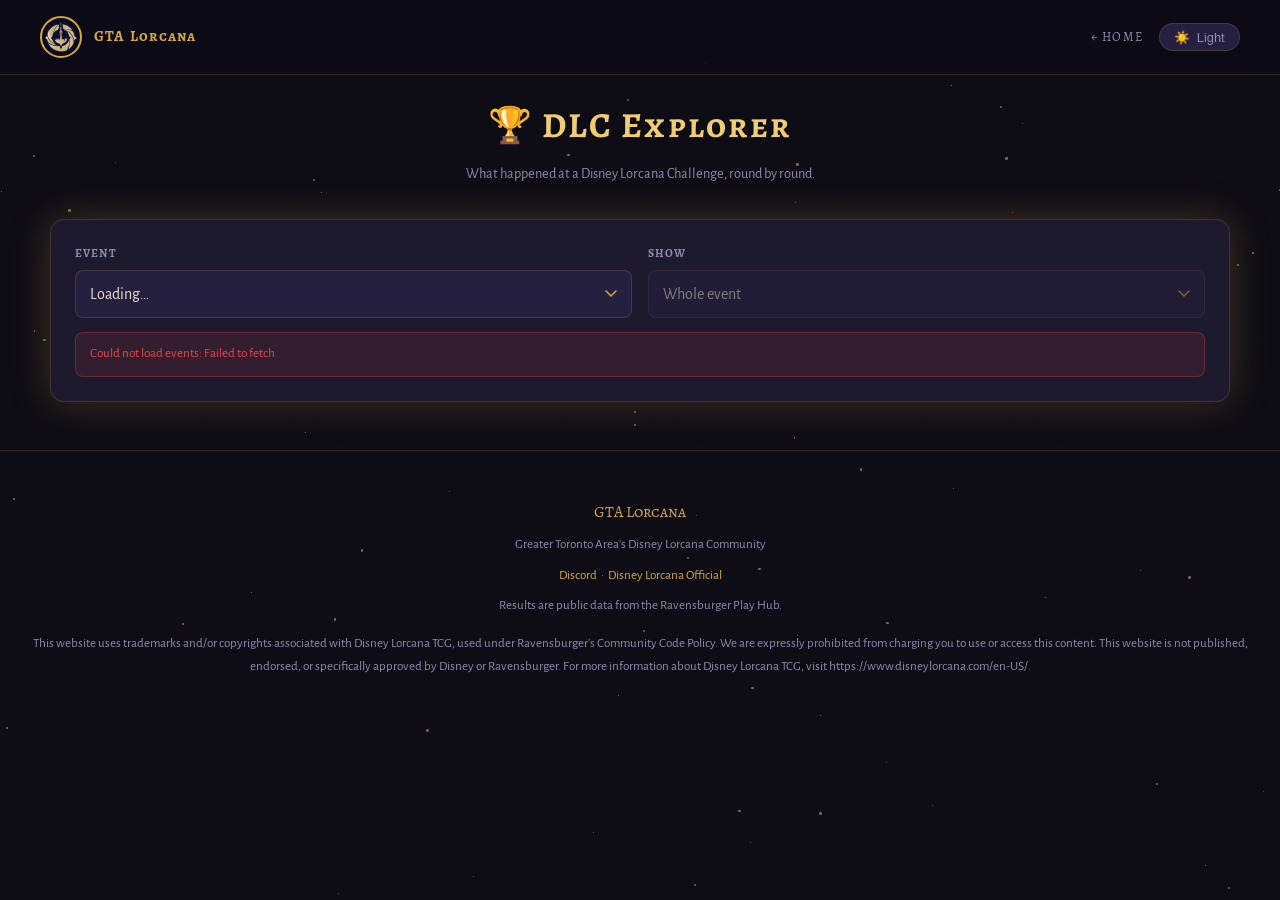
==== commit 9c311c65: "DLC Explorer: show which best-of leaders are locked in Points arithmetic per ink pair: locked, tiebr" ====
--- a/dlc/index.html
+++ b/dlc/index.html
@@ -149,6 +149,20 @@
     .res { font-weight: 700; }
     .res.W { color: #3880eb; } .res.L { color: #d64545; }
     .res.D, .res.BYE, .res.LIVE { color: var(--text-muted); }
+
+    /* ── BEST-OF RACE ────────────────────────────────────── */
+    .race-head { display: flex; flex-wrap: wrap; align-items: center; gap: .4rem .8rem; margin: 1.6rem 0 .6rem; }
+    .race-head h2.sub { margin: 0; }
+    .race-head .count { font-size: .8rem; color: var(--text-muted); }
+    .badge {
+      display: inline-flex; align-items: center; gap: .3rem; white-space: nowrap;
+      font-size: .74rem; font-weight: 700; letter-spacing: .04em;
+      padding: .15rem .55rem; border-radius: 999px; border: 1px solid var(--border); color: var(--text);
+    }
+    .badge.locked   { background: rgba(34,197,94,.14);  border-color: rgba(34,197,94,.45); }
+    .badge.tiebreak { background: rgba(245,158,11,.14); border-color: rgba(245,158,11,.45); }
+    .badge.open     { background: var(--surface2); color: var(--text-muted); font-weight: 500; }
+    .race-why { font-size: .8rem; color: var(--text-muted); }
   </style>
 </head>
 <body>
@@ -245,7 +259,8 @@
     <!-- Best of each ink pair -->
     <section class="panel" id="panel-bestof" hidden>
       <div id="bestofWrap"></div>
-      <p class="note">The highest-placed players on each ink pair, in Play Hub's standings order (tiebreakers applied). "Behind" is match points behind that ink pair's leader.</p>
+      <p class="note">The highest-placed players on each ink pair, in Play Hub's standings order (tiebreakers applied). "Behind" is match points behind that ink pair's leader; "Best case" is the most points a player can still reach before the next cut.</p>
+      <p class="note"><strong>Locked</strong> means nobody else on the ink pair can finish above the leader, whatever happens. <strong>Tiebreak only</strong> means a rival can draw level on points but not pass. This is points arithmetic, not a prediction, and it assumes best-of goes to the highest final placing — so a player who reaches the next phase finishes above everyone who does not.</p>
     </section>
 
     <!-- Rounds -->
@@ -293,7 +308,7 @@
 <script type="module">
   import {
     buildIndex, listScopes, matchupMatrix, deckStats, metaByRound, conversion, playerHistory,
-    searchPlayers, dropsByRound, leadersByDeck, matchWinRate, gameWinRate, deckLabel, deckShort, deckOf, handleOf, UNKNOWN,
+    searchPlayers, dropsByRound, bestOfRace, matchWinRate, gameWinRate, deckLabel, deckShort, deckOf, handleOf, UNKNOWN,
   } from './stats.js';
 
   // ── Config ──────────────────────────────────────────────
@@ -301,6 +316,14 @@
   const WORKER = isLocal ? 'http://localhost:8787' : 'https://api.gtalorcana.ca';
   const REFRESH_MS = 2 * 60 * 1000;
   const STANDINGS_STEP = 100;
+
+  // Match points needed to reach the phase after a given phase, per event.
+  // Play Hub does not publish this rule, so it is recorded here. Events not
+  // listed fall back to what the event record says (ranked top cuts) or, with
+  // no rule at all, treat the next Swiss phase as a continuation.
+  const ADVANCE_POINTS = {
+    1254364: { 1: 18 }, // DLC London Main Event 1: 18 points after Phase 1 plays Day 2
+  };
 
   const $ = id => document.getElementById(id);
   const esc = s => String(s ?? '').replace(/[&<>"']/g, c => ({ '&': '&amp;', '<': '&lt;', '>': '&gt;', '"': '&quot;', "'": '&#39;' }[c]));
@@ -613,16 +636,43 @@
     wrap.dataset.round = round.id;
 
     const live = index.rounds.find(r => r.matches.length && r.stored !== 'final');
+    const race = bestOfRace(index, rows, round.id, { advancePoints: ADVANCE_POINTS[state.event] ?? {}, perDeck: 5 });
+    if (!race) { wrap.innerHTML = '<div class="empty">The top cut is under way — the Swiss standings no longer decide this.</div>'; return; }
+
+    const cut = !race.rule ? ''
+      : race.rule.type === 'points' ? ` · ${race.rule.value} points reaches ${esc(race.nextPhase.label)}`
+      : ` · top ${race.rule.value} reach ${esc(race.nextPhase.label)}`;
+    const badge = g => {
+      const lead = g.leaders[0];
+      if (g.status === 'locked') {
+        const why = g.players === 1 ? 'the only player on this ink pair'
+          : lead.through ? `the only one who can reach ${esc(race.nextPhase.label)}`
+          : 'nobody can reach their points';
+        return `<span class="badge locked">✓ Locked</span><span class="race-why">${why}</span>`;
+      }
+      if (g.status === 'tiebreak') {
+        return `<span class="badge tiebreak">≈ Tiebreak only</span><span class="race-why">${g.threats} rival${g.threats === 1 ? '' : 's'} can draw level on points, none can pass</span>`;
+      }
+      return `<span class="badge open">Open</span><span class="race-why">${g.threats} rival${g.threats === 1 ? '' : 's'} can still catch the leader</span>`;
+    };
+    const catchText = l => l.canCatch === null ? '<span class="muted">leader</span>'
+      : l.canCatch === true ? 'Yes' : l.canCatch === 'tie' ? 'Level only' : '<span class="muted">No</span>';
+    const counts = { locked: 0, tiebreak: 0, open: 0 };
+    for (const g of race.groups) counts[g.status]++;
+
     wrap.innerHTML = `<p class="note" style="margin:0 0 1rem">Standings after <strong>${esc(round.label)}</strong>${
-      live ? ` · ${esc(live.label)} is being played` : ''}</p>` +
-      leadersByDeck(index, rows, 5).map(g => `
-        <h2 class="sub">${deckHtml(g.deck)} <span class="muted" style="font-family:var(--font-body);font-size:.8rem;letter-spacing:0">· ${g.players} player${g.players === 1 ? '' : 's'}</span></h2>
+      live ? ` · ${esc(live.label)} is being played and is not counted yet` : ''} · <strong>${race.roundsLeft}</strong> round${race.roundsLeft === 1 ? '' : 's'} left in ${esc(race.phase.label)}${cut}<br>
+      ${counts.locked} locked · ${counts.tiebreak} tiebreak only · ${counts.open} open</p>` +
+      race.groups.map(g => `
+        <div class="race-head"><h2 class="sub">${deckHtml(g.deck)}</h2><span class="count">${g.players} player${g.players === 1 ? '' : 's'}</span>${badge(g)}</div>
         <div class="scroll"><table class="data">
-          <thead><tr><th>Overall</th><th class="left">Player</th><th>Record</th><th>Pts</th><th>Behind</th><th>OMW</th></tr></thead>
+          <thead><tr><th>Overall</th><th class="left">Player</th><th>Record</th><th>Pts</th><th>Behind</th><th>Best case</th><th>Can catch leader</th><th>OMW</th></tr></thead>
           <tbody>${g.leaders.map((l, i) => `<tr>
             <td class="num">#${l.rank}</td><td class="left">${playerBtn(l.id, l.handle)}</td>
             <td class="num">${esc(l.record ?? '')}</td><td class="num">${l.points}</td>
-            <td class="num muted">${l.behind ? '−' + l.behind : i ? 'level' : 'leader'}</td><td class="num muted">${pct(l.omw, 1)}</td>
+            <td class="num muted">${l.behind ? '−' + l.behind : i ? 'level' : '–'}</td>
+            <td class="num">${l.max}${l.through ? ' <span class="muted" title="Already certain of the next phase">✓</span>' : ''}</td>
+            <td class="num">${catchText(l)}</td><td class="num muted">${pct(l.omw, 1)}</td>
           </tr>`).join('')}</tbody>
         </table></div>`).join('');
   }
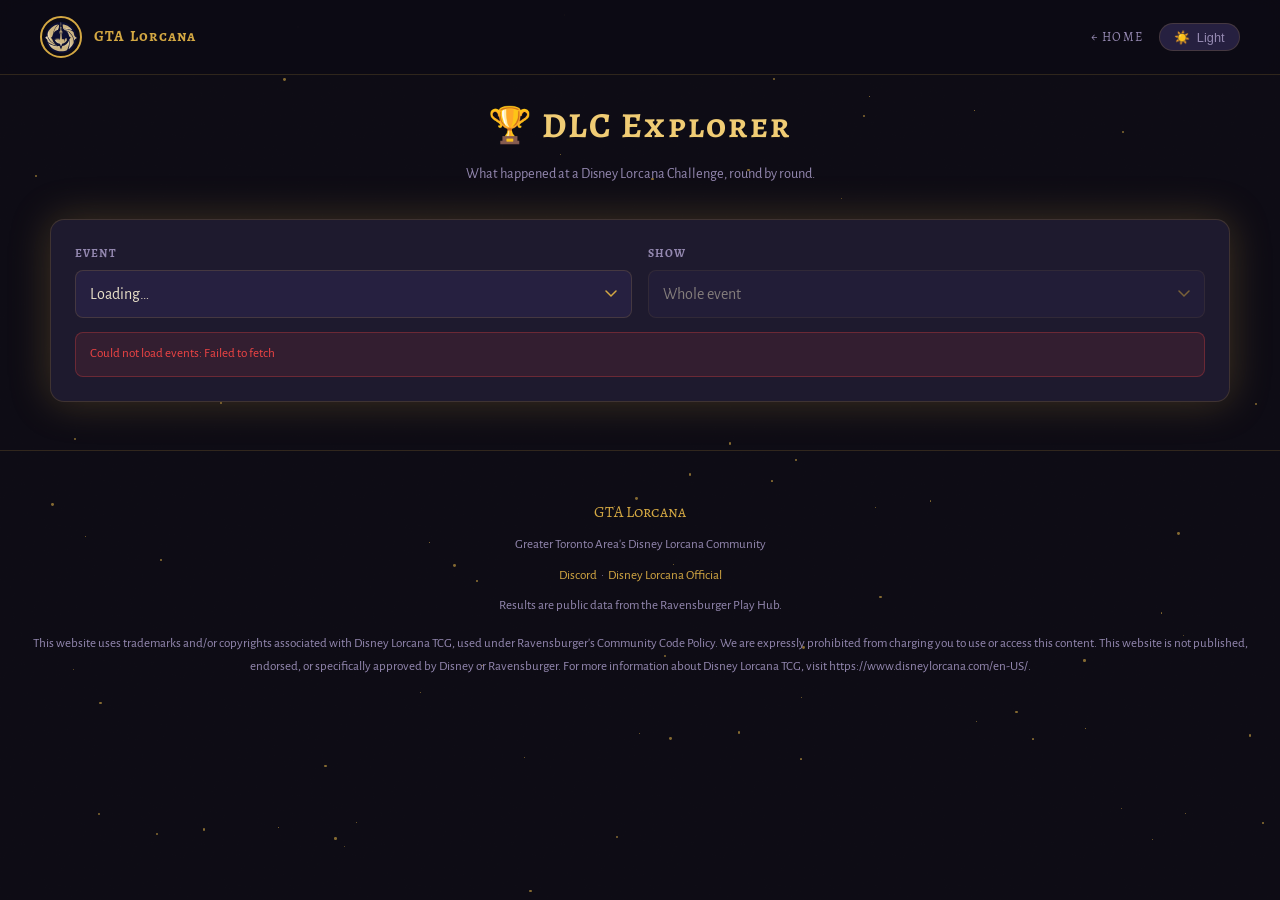
==== commit e8a23088: "DLC Explorer: version asset URLs so a deploy never pairs with stale JS The page imported a function " ====
--- a/dlc/index.html
+++ b/dlc/index.html
@@ -11,8 +11,8 @@
   <link rel="preconnect" href="https://fonts.googleapis.com" />
   <link rel="preconnect" href="https://fonts.gstatic.com" crossorigin />
   <link href="https://fonts.googleapis.com/css2?family=Alegreya+SC:wght@400;500;700&family=Alegreya+Sans:ital,wght@0,400;0,500;0,700;1,400&display=swap" rel="stylesheet" />
-  <link rel="stylesheet" href="/shared.css" />
-  <link rel="stylesheet" href="/tools.css" />
+  <link rel="stylesheet" href="/shared.css?v=20261113143454" />
+  <link rel="stylesheet" href="/tools.css?v=20261113143454" />
   <style>
     /* ── LAYOUT ──────────────────────────────────────────── */
     .card.wide { max-width: 1180px; }
@@ -304,12 +304,12 @@
   <p style="margin-top:1rem;">This website uses trademarks and/or copyrights associated with Disney Lorcana TCG, used under Ravensburger's Community Code Policy. We are expressly prohibited from charging you to use or access this content. This website is not published, endorsed, or specifically approved by Disney or Ravensburger. For more information about Disney Lorcana TCG, visit https://www.disneylorcana.com/en-US/.</p>
 </footer>
 
-<script src="/shared.js"></script>
+<script src="/shared.js?v=20261113143454"></script>
 <script type="module">
   import {
     buildIndex, listScopes, matchupMatrix, deckStats, metaByRound, conversion, playerHistory,
     searchPlayers, dropsByRound, bestOfRace, matchWinRate, gameWinRate, deckLabel, deckShort, deckOf, handleOf, UNKNOWN,
-  } from './stats.js';
+  } from './stats.js?v=20261113143454';
 
   // ── Config ──────────────────────────────────────────────
   const isLocal = location.hostname === 'localhost' || location.hostname === '127.0.0.1';
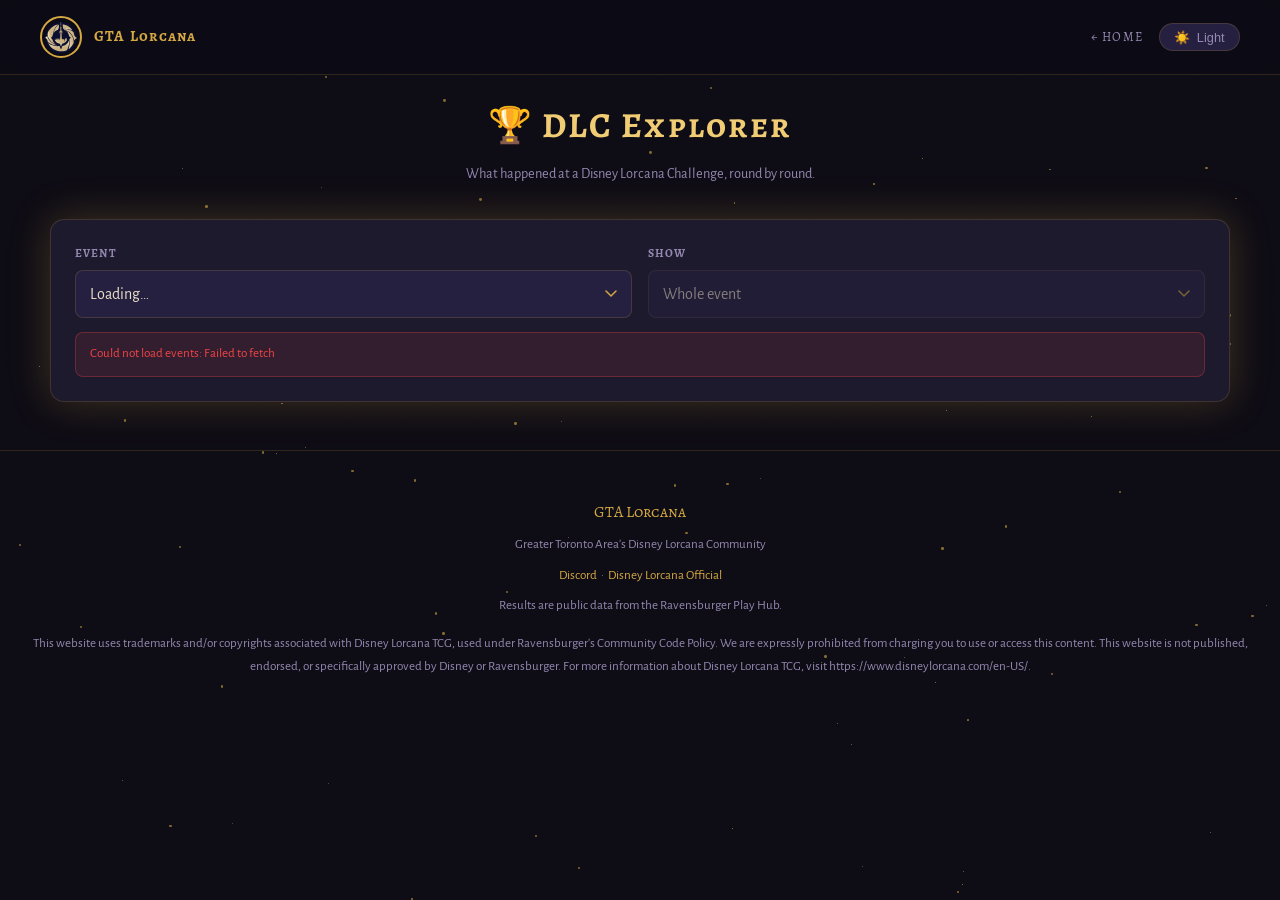
==== commit 47d6c344: "DLC Explorer: simplify Best of to a lock emoji beside the record Drop the status badges and the Best" ====
--- a/dlc/index.html
+++ b/dlc/index.html
@@ -11,8 +11,8 @@
   <link rel="preconnect" href="https://fonts.googleapis.com" />
   <link rel="preconnect" href="https://fonts.gstatic.com" crossorigin />
   <link href="https://fonts.googleapis.com/css2?family=Alegreya+SC:wght@400;500;700&family=Alegreya+Sans:ital,wght@0,400;0,500;0,700;1,400&display=swap" rel="stylesheet" />
-  <link rel="stylesheet" href="/shared.css?v=20261113143454" />
-  <link rel="stylesheet" href="/tools.css?v=20261113143454" />
+  <link rel="stylesheet" href="/shared.css?v=20261113143649" />
+  <link rel="stylesheet" href="/tools.css?v=20261113143649" />
   <style>
     /* ── LAYOUT ──────────────────────────────────────────── */
     .card.wide { max-width: 1180px; }
@@ -150,19 +150,7 @@
     .res.W { color: #3880eb; } .res.L { color: #d64545; }
     .res.D, .res.BYE, .res.LIVE { color: var(--text-muted); }
 
-    /* ── BEST-OF RACE ────────────────────────────────────── */
-    .race-head { display: flex; flex-wrap: wrap; align-items: center; gap: .4rem .8rem; margin: 1.6rem 0 .6rem; }
-    .race-head h2.sub { margin: 0; }
-    .race-head .count { font-size: .8rem; color: var(--text-muted); }
-    .badge {
-      display: inline-flex; align-items: center; gap: .3rem; white-space: nowrap;
-      font-size: .74rem; font-weight: 700; letter-spacing: .04em;
-      padding: .15rem .55rem; border-radius: 999px; border: 1px solid var(--border); color: var(--text);
-    }
-    .badge.locked   { background: rgba(34,197,94,.14);  border-color: rgba(34,197,94,.45); }
-    .badge.tiebreak { background: rgba(245,158,11,.14); border-color: rgba(245,158,11,.45); }
-    .badge.open     { background: var(--surface2); color: var(--text-muted); font-weight: 500; }
-    .race-why { font-size: .8rem; color: var(--text-muted); }
+    .lock { margin-left: .3rem; cursor: help; }
   </style>
 </head>
 <body>
@@ -259,8 +247,8 @@
     <!-- Best of each ink pair -->
     <section class="panel" id="panel-bestof" hidden>
       <div id="bestofWrap"></div>
-      <p class="note">The highest-placed players on each ink pair, in Play Hub's standings order (tiebreakers applied). "Behind" is match points behind that ink pair's leader; "Best case" is the most points a player can still reach before the next cut.</p>
-      <p class="note"><strong>Locked</strong> means nobody else on the ink pair can finish above the leader, whatever happens. <strong>Tiebreak only</strong> means a rival can draw level on points but not pass. This is points arithmetic, not a prediction, and it assumes best-of goes to the highest final placing — so a player who reaches the next phase finishes above everyone who does not.</p>
+      <p class="note">The highest-placed players on each ink pair, in Play Hub's standings order (tiebreakers applied). "Behind" is match points behind that ink pair's leader.</p>
+      <p class="note">🔒 means nobody else on the ink pair can still finish above that player.</p>
     </section>
 
     <!-- Rounds -->
@@ -304,12 +292,12 @@
   <p style="margin-top:1rem;">This website uses trademarks and/or copyrights associated with Disney Lorcana TCG, used under Ravensburger's Community Code Policy. We are expressly prohibited from charging you to use or access this content. This website is not published, endorsed, or specifically approved by Disney or Ravensburger. For more information about Disney Lorcana TCG, visit https://www.disneylorcana.com/en-US/.</p>
 </footer>
 
-<script src="/shared.js?v=20261113143454"></script>
+<script src="/shared.js?v=20261113143649"></script>
 <script type="module">
   import {
     buildIndex, listScopes, matchupMatrix, deckStats, metaByRound, conversion, playerHistory,
-    searchPlayers, dropsByRound, bestOfRace, matchWinRate, gameWinRate, deckLabel, deckShort, deckOf, handleOf, UNKNOWN,
-  } from './stats.js?v=20261113143454';
+    searchPlayers, dropsByRound, leadersByDeck, bestOfRace, matchWinRate, gameWinRate, deckLabel, deckShort, deckOf, handleOf, UNKNOWN,
+  } from './stats.js?v=20261113143649';
 
   // ── Config ──────────────────────────────────────────────
   const isLocal = location.hostname === 'localhost' || location.hostname === '127.0.0.1';
@@ -636,43 +624,22 @@
     wrap.dataset.round = round.id;
 
     const live = index.rounds.find(r => r.matches.length && r.stored !== 'final');
+    // Lock status is points arithmetic (see bestOfRace). In the top cut there is
+    // nothing to compute, so the list is shown without it.
     const race = bestOfRace(index, rows, round.id, { advancePoints: ADVANCE_POINTS[state.event] ?? {}, perDeck: 5 });
-    if (!race) { wrap.innerHTML = '<div class="empty">The top cut is under way — the Swiss standings no longer decide this.</div>'; return; }
-
-    const cut = !race.rule ? ''
-      : race.rule.type === 'points' ? ` · ${race.rule.value} points reaches ${esc(race.nextPhase.label)}`
-      : ` · top ${race.rule.value} reach ${esc(race.nextPhase.label)}`;
-    const badge = g => {
-      const lead = g.leaders[0];
-      if (g.status === 'locked') {
-        const why = g.players === 1 ? 'the only player on this ink pair'
-          : lead.through ? `the only one who can reach ${esc(race.nextPhase.label)}`
-          : 'nobody can reach their points';
-        return `<span class="badge locked">✓ Locked</span><span class="race-why">${why}</span>`;
-      }
-      if (g.status === 'tiebreak') {
-        return `<span class="badge tiebreak">≈ Tiebreak only</span><span class="race-why">${g.threats} rival${g.threats === 1 ? '' : 's'} can draw level on points, none can pass</span>`;
-      }
-      return `<span class="badge open">Open</span><span class="race-why">${g.threats} rival${g.threats === 1 ? '' : 's'} can still catch the leader</span>`;
-    };
-    const catchText = l => l.canCatch === null ? '<span class="muted">leader</span>'
-      : l.canCatch === true ? 'Yes' : l.canCatch === 'tie' ? 'Level only' : '<span class="muted">No</span>';
-    const counts = { locked: 0, tiebreak: 0, open: 0 };
-    for (const g of race.groups) counts[g.status]++;
+    const groups = race?.groups ?? leadersByDeck(index, rows, 5);
+    const lock = '<span class="lock" title="Locked in: nobody else on this ink pair can finish above them">🔒</span>';
 
     wrap.innerHTML = `<p class="note" style="margin:0 0 1rem">Standings after <strong>${esc(round.label)}</strong>${
-      live ? ` · ${esc(live.label)} is being played and is not counted yet` : ''} · <strong>${race.roundsLeft}</strong> round${race.roundsLeft === 1 ? '' : 's'} left in ${esc(race.phase.label)}${cut}<br>
-      ${counts.locked} locked · ${counts.tiebreak} tiebreak only · ${counts.open} open</p>` +
-      race.groups.map(g => `
-        <div class="race-head"><h2 class="sub">${deckHtml(g.deck)}</h2><span class="count">${g.players} player${g.players === 1 ? '' : 's'}</span>${badge(g)}</div>
+      live ? ` · ${esc(live.label)} is being played` : ''}</p>` +
+      groups.map(g => `
+        <h2 class="sub">${deckHtml(g.deck)} <span class="muted" style="font-family:var(--font-body);font-size:.8rem;letter-spacing:0">· ${g.players} player${g.players === 1 ? '' : 's'}</span></h2>
         <div class="scroll"><table class="data">
-          <thead><tr><th>Overall</th><th class="left">Player</th><th>Record</th><th>Pts</th><th>Behind</th><th>Best case</th><th>Can catch leader</th><th>OMW</th></tr></thead>
+          <thead><tr><th>Overall</th><th class="left">Player</th><th>Record</th><th>Pts</th><th>Behind</th><th>OMW</th></tr></thead>
           <tbody>${g.leaders.map((l, i) => `<tr>
             <td class="num">#${l.rank}</td><td class="left">${playerBtn(l.id, l.handle)}</td>
-            <td class="num">${esc(l.record ?? '')}</td><td class="num">${l.points}</td>
-            <td class="num muted">${l.behind ? '−' + l.behind : i ? 'level' : '–'}</td>
-            <td class="num">${l.max}${l.through ? ' <span class="muted" title="Already certain of the next phase">✓</span>' : ''}</td>
-            <td class="num">${catchText(l)}</td><td class="num muted">${pct(l.omw, 1)}</td>
+            <td class="num">${esc(l.record ?? '')}${i === 0 && g.status === 'locked' ? lock : ''}</td><td class="num">${l.points}</td>
+            <td class="num muted">${l.behind ? '−' + l.behind : i ? 'level' : 'leader'}</td><td class="num muted">${pct(l.omw, 1)}</td>
           </tr>`).join('')}</tbody>
         </table></div>`).join('');
   }
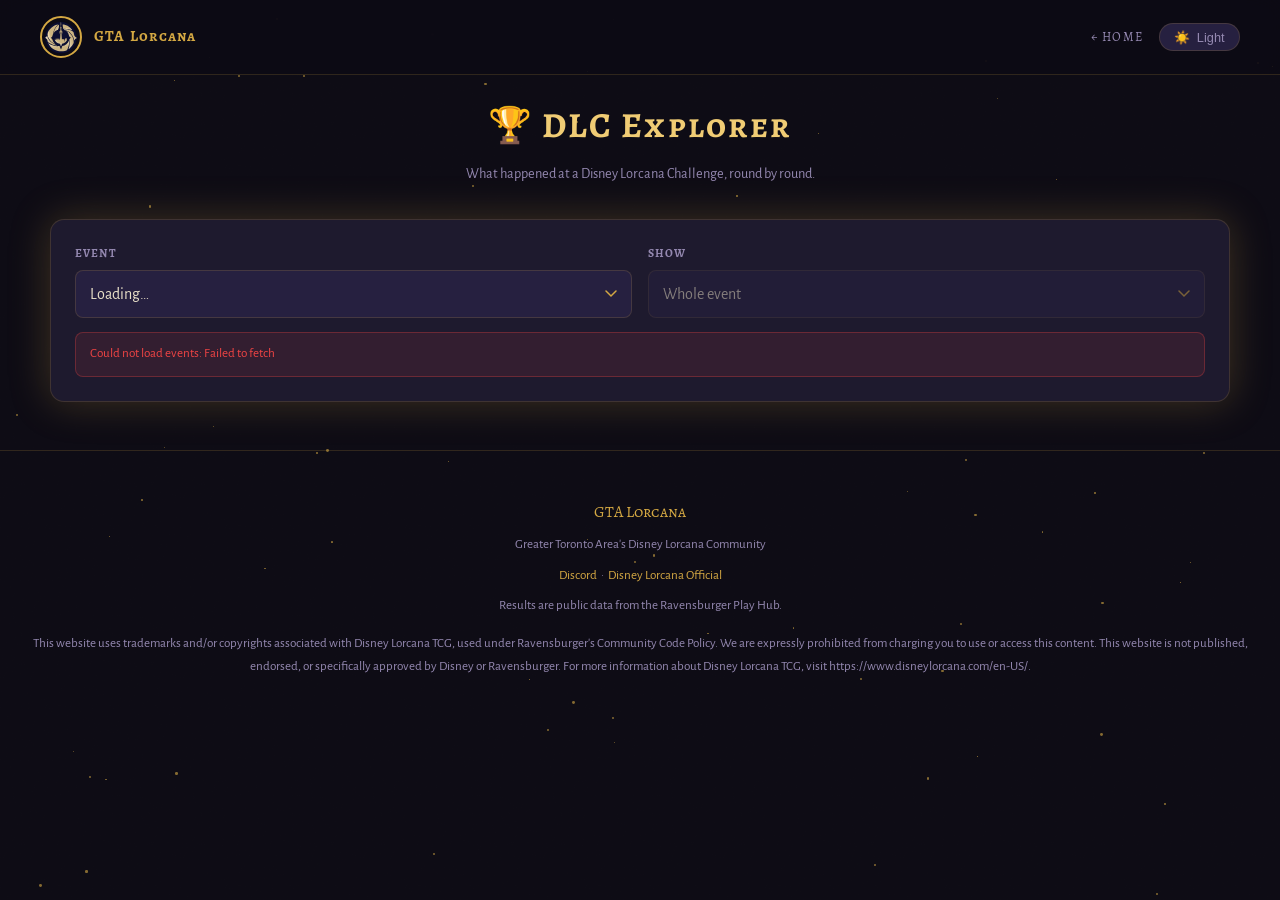
==== commit 472897e9: "DLC Explorer: mark players still in the running for best of Co-Authored-By: Claude Fable 5.2 <norepl" ====
--- a/dlc/index.html
+++ b/dlc/index.html
@@ -11,8 +11,8 @@
   <link rel="preconnect" href="https://fonts.googleapis.com" />
   <link rel="preconnect" href="https://fonts.gstatic.com" crossorigin />
   <link href="https://fonts.googleapis.com/css2?family=Alegreya+SC:wght@400;500;700&family=Alegreya+Sans:ital,wght@0,400;0,500;0,700;1,400&display=swap" rel="stylesheet" />
-  <link rel="stylesheet" href="/shared.css?v=20261113143649" />
-  <link rel="stylesheet" href="/tools.css?v=20261113143649" />
+  <link rel="stylesheet" href="/shared.css?v=20261113144130" />
+  <link rel="stylesheet" href="/tools.css?v=20261113144130" />
   <style>
     /* ── LAYOUT ──────────────────────────────────────────── */
     .card.wide { max-width: 1180px; }
@@ -248,7 +248,7 @@
     <section class="panel" id="panel-bestof" hidden>
       <div id="bestofWrap"></div>
       <p class="note">The highest-placed players on each ink pair, in Play Hub's standings order (tiebreakers applied). "Behind" is match points behind that ink pair's leader.</p>
-      <p class="note">🔒 means nobody else on the ink pair can still finish above that player.</p>
+      <p class="note">🔒 means nobody else on the ink pair can still finish above that player. 🏃 means still in the running: they can finish top of their ink pair, or at least draw level on points.</p>
     </section>
 
     <!-- Rounds -->
@@ -292,12 +292,12 @@
   <p style="margin-top:1rem;">This website uses trademarks and/or copyrights associated with Disney Lorcana TCG, used under Ravensburger's Community Code Policy. We are expressly prohibited from charging you to use or access this content. This website is not published, endorsed, or specifically approved by Disney or Ravensburger. For more information about Disney Lorcana TCG, visit https://www.disneylorcana.com/en-US/.</p>
 </footer>
 
-<script src="/shared.js?v=20261113143649"></script>
+<script src="/shared.js?v=20261113144130"></script>
 <script type="module">
   import {
     buildIndex, listScopes, matchupMatrix, deckStats, metaByRound, conversion, playerHistory,
     searchPlayers, dropsByRound, leadersByDeck, bestOfRace, matchWinRate, gameWinRate, deckLabel, deckShort, deckOf, handleOf, UNKNOWN,
-  } from './stats.js?v=20261113143649';
+  } from './stats.js?v=20261113144130';
 
   // ── Config ──────────────────────────────────────────────
   const isLocal = location.hostname === 'localhost' || location.hostname === '127.0.0.1';
@@ -629,6 +629,11 @@
     const race = bestOfRace(index, rows, round.id, { advancePoints: ADVANCE_POINTS[state.event] ?? {}, perDeck: 5 });
     const groups = race?.groups ?? leadersByDeck(index, rows, 5);
     const lock = '<span class="lock" title="Locked in: nobody else on this ink pair can finish above them">🔒</span>';
+    const running = '<span class="lock" title="Still in the running for best of this ink pair">🏃</span>';
+    // Leader: locked or still being chased. Everyone else: can they catch the leader?
+    const mark = (g, l, i) => !g.status ? ''
+      : i === 0 ? (g.status === 'locked' ? lock : running)
+      : l.canCatch ? running : '';
 
     wrap.innerHTML = `<p class="note" style="margin:0 0 1rem">Standings after <strong>${esc(round.label)}</strong>${
       live ? ` · ${esc(live.label)} is being played` : ''}</p>` +
@@ -638,7 +643,7 @@
           <thead><tr><th>Overall</th><th class="left">Player</th><th>Record</th><th>Pts</th><th>Behind</th><th>OMW</th></tr></thead>
           <tbody>${g.leaders.map((l, i) => `<tr>
             <td class="num">#${l.rank}</td><td class="left">${playerBtn(l.id, l.handle)}</td>
-            <td class="num">${esc(l.record ?? '')}${i === 0 && g.status === 'locked' ? lock : ''}</td><td class="num">${l.points}</td>
+            <td class="num">${esc(l.record ?? '')}${mark(g, l, i)}</td><td class="num">${l.points}</td>
             <td class="num muted">${l.behind ? '−' + l.behind : i ? 'level' : 'leader'}</td><td class="num muted">${pct(l.omw, 1)}</td>
           </tr>`).join('')}</tbody>
         </table></div>`).join('');
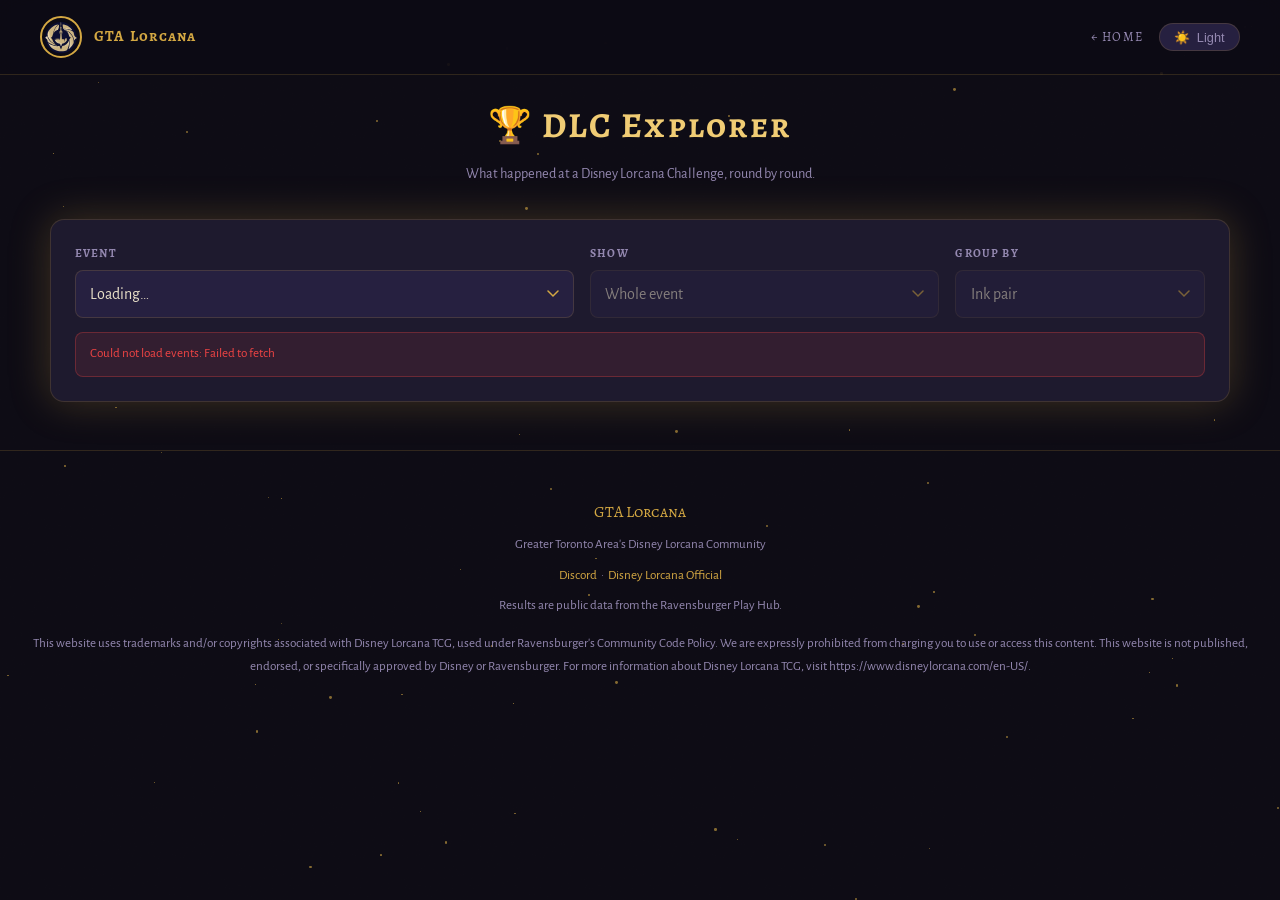
==== commit 0782238e: "DLC Explorer: decklists, archetypes, and DLC Bangkok 2026 Worker collects public decklists (registra" ====
--- a/dlc/index.html
+++ b/dlc/index.html
@@ -11,12 +11,12 @@
   <link rel="preconnect" href="https://fonts.googleapis.com" />
   <link rel="preconnect" href="https://fonts.gstatic.com" crossorigin />
   <link href="https://fonts.googleapis.com/css2?family=Alegreya+SC:wght@400;500;700&family=Alegreya+Sans:ital,wght@0,400;0,500;0,700;1,400&display=swap" rel="stylesheet" />
-  <link rel="stylesheet" href="/shared.css?v=20261113144130" />
-  <link rel="stylesheet" href="/tools.css?v=20261113144130" />
+  <link rel="stylesheet" href="/shared.css?v=20261113164904" />
+  <link rel="stylesheet" href="/tools.css?v=20261113164904" />
   <style>
     /* ── LAYOUT ──────────────────────────────────────────── */
     .card.wide { max-width: 1180px; }
-    .controls { display: grid; grid-template-columns: 1fr 1fr; gap: 1rem; }
+    .controls { display: grid; grid-template-columns: 2fr 1.4fr 1fr; gap: 1rem; }
     .controls .field { margin-bottom: 0; }
     @media (max-width: 640px) { .controls { grid-template-columns: 1fr; } }
 
@@ -151,6 +151,17 @@
     .res.D, .res.BYE, .res.LIVE { color: var(--text-muted); }
 
     .lock { margin-left: .3rem; cursor: help; }
+
+    /* ── ARCHETYPES ──────────────────────────────────────── */
+    .arch-name { display: block; font-size: .74rem; color: var(--text-muted); font-weight: 400; letter-spacing: 0; text-transform: none; font-family: var(--font-body); }
+    .deck { text-align: left; }
+    td.wrap { white-space: normal !important; min-width: 16rem; text-align: left !important; }
+    details.cards { margin: .2rem 0 .9rem; font-size: .86rem; }
+    details.cards summary { cursor: pointer; color: var(--text-muted); min-height: 32px; display: flex; align-items: center; gap: .4rem; }
+    details.cards summary:hover { color: var(--gold); }
+    details.cards ul { list-style: none; padding: .4rem 0 0; margin: 0; columns: 16rem auto; column-gap: 1.6rem; }
+    details.cards li { break-inside: avoid; padding: .12rem 0; }
+    details.cards li .q { display: inline-block; min-width: 2.6rem; color: var(--text-muted); font-variant-numeric: tabular-nums; }
   </style>
 </head>
 <body>
@@ -191,6 +202,13 @@
         <label for="scopeSel">Show</label>
         <select id="scopeSel" disabled><option>Whole event</option></select>
       </div>
+      <div class="field">
+        <label for="groupSel">Group by</label>
+        <select id="groupSel" disabled>
+          <option value="ink">Ink pair</option>
+          <option value="archetype">Archetype</option>
+        </select>
+      </div>
     </div>
     <div class="status-line" id="status">Loading events…</div>
     <div class="error-msg" id="error" style="margin-top:.8rem"></div>
@@ -201,6 +219,7 @@
       <button class="tab" role="tab" data-tab="matchups">Matchups</button>
       <button class="tab" role="tab" data-tab="meta">Meta</button>
       <button class="tab" role="tab" data-tab="conversion">Conversion</button>
+      <button class="tab" role="tab" data-tab="archetypes">Archetypes</button>
       <button class="tab" role="tab" data-tab="bestof">Best of</button>
       <button class="tab" role="tab" data-tab="rounds">Rounds</button>
       <button class="tab" role="tab" data-tab="players">Players</button>
@@ -227,12 +246,13 @@
         <span>Row deck loses</span><span class="legend-bar"></span><span>Row deck wins</span>
         <span style="margin-left:.8rem"><span class="swatch"></span> mirror (count only)</span>
       </div>
+      <p class="note" id="matrixArchNote" hidden>Lists that fit no archetype, and players with no decklist, are not given a row or column. They still count in "vs field".</p>
       <p class="note">Each cell is the row deck's win rate against the column deck, with the number of matches underneath. Byes and awarded losses are left out. Drawn matches count toward the sample but not the rate. Cells under the fade threshold are too small to trust.</p>
     </section>
 
     <!-- Meta -->
     <section class="panel" id="panel-meta" hidden>
-      <h2 class="sub">Ink pairs</h2>
+      <h2 class="sub" id="metaTitle">Ink pairs</h2>
       <div class="scroll" id="metaWrap"></div>
       <p class="note">Share is of players paired in the selected rounds. Win rates leave out mirrors, byes and awarded losses; draws are listed separately.</p>
       <h2 class="sub">Share by round</h2>
@@ -242,6 +262,11 @@
     <!-- Conversion -->
     <section class="panel" id="panel-conversion" hidden>
       <div id="conversionWrap"></div>
+    </section>
+
+    <!-- Archetypes -->
+    <section class="panel" id="panel-archetypes" hidden>
+      <div id="archWrap"></div>
     </section>
 
     <!-- Best of each ink pair -->
@@ -292,12 +317,15 @@
   <p style="margin-top:1rem;">This website uses trademarks and/or copyrights associated with Disney Lorcana TCG, used under Ravensburger's Community Code Policy. We are expressly prohibited from charging you to use or access this content. This website is not published, endorsed, or specifically approved by Disney or Ravensburger. For more information about Disney Lorcana TCG, visit https://www.disneylorcana.com/en-US/.</p>
 </footer>
 
-<script src="/shared.js?v=20261113144130"></script>
+<script src="/shared.js?v=20261113164904"></script>
 <script type="module">
   import {
     buildIndex, listScopes, matchupMatrix, deckStats, metaByRound, conversion, playerHistory,
     searchPlayers, dropsByRound, leadersByDeck, bestOfRace, matchWinRate, gameWinRate, deckLabel, deckShort, deckOf, handleOf, UNKNOWN,
-  } from './stats.js?v=20261113144130';
+  } from './stats.js?v=20261113164904';
+  import {
+    classifyEvent, mergeDeckChunks, withDeckInks, withArchetypes, splitLabel, DEFAULT_CUT, DEFAULT_MIN_SIZE,
+  } from './archetypes.js?v=20261113164904';
 
   // ── Config ──────────────────────────────────────────────
   const isLocal = location.hostname === 'localhost' || location.hostname === '127.0.0.1';
@@ -323,13 +351,21 @@
     event: params.get('event'),
     scope: params.get('scope') || 'all',
     tab: params.get('tab') || 'matchups',
+    group: params.get('group') === 'archetype' ? 'archetype' : 'ink',
     player: params.get('player') ? Number(params.get('player')) : null,
     rate: 'match',
     standingsRound: null,
     standingsShown: STANDINGS_STEP,
   };
+  // index is whichever grouping is on screen; inkIndex is always by ink pair
+  // (Best of is an ink-pair race whatever the grouping).
   let index = null;
+  let inkIndex = null;
+  let archIndex = null;
   let dataset = null;
+  let deckData = null;   // { event, complete, cards, decks } once decklists are public
+  let arch = null;       // classifyEvent() result for deckData
+  const archMode = () => state.group === 'archetype' && !!archIndex;
   const standingsCache = new Map();
 
   function syncUrl(fromY = scrollY) {
@@ -337,6 +373,7 @@
     if (state.event) p.set('event', state.event);
     if (state.scope !== 'all') p.set('scope', state.scope);
     if (state.tab !== 'matchups') p.set('tab', state.tab);
+    if (state.group === 'archetype') p.set('group', 'archetype');
     if (state.player && state.tab === 'players') p.set('player', state.player);
     const url = `${location.pathname}${p.size ? '?' + p : ''}`;
     if (url === location.pathname + location.search) return;
@@ -356,6 +393,7 @@
     const event = p.get('event') || state.event;
     state.scope = p.get('scope') || 'all';
     state.tab = p.get('tab') || 'matchups';
+    state.group = p.get('group') === 'archetype' ? 'archetype' : 'ink';
     state.player = p.get('player') ? Number(p.get('player')) : null;
     if (event !== state.event) {
       state.event = event;
@@ -364,6 +402,7 @@
       await loadEvent();
     } else if (index) {
       $('scopeSel').value = state.scope;
+      applyGroup();
       render();
     }
     const y = e.state?.y ?? 0;
@@ -383,10 +422,30 @@
   }
 
   // ── Ink pair markup ─────────────────────────────────────
+  // A deck key is an ink pair ("amber,emerald") or, when grouping by archetype,
+  // an archetype label ("amber,emerald/A", "amber,emerald/other").
+  //   main   what to call it          short  for matrix column heads
+  //   name   the archetype's card-based name, when the letter needs explaining
+  function labelParts(deck) {
+    if (deck === UNKNOWN) return { main: archMode() ? 'No decklist' : 'Unknown', short: '??', name: '' };
+    const { ink, key } = splitLabel(deck);
+    const main = deckLabel(ink), short = deckShort(ink);
+    if (key == null) return { main, short, name: '' };
+    if (key === 'other') return { main: `${main} (other)`, short: `${short} oth`, name: '' };
+    const res = arch?.byInk[ink];
+    // An ink pair with one archetype needs no letter.
+    if (!res || res.archetypes.length < 2) return { main, short, name: '' };
+    return { main: `${main} ${key}`, short: `${short} ${key}`, name: res.archetypes.find(a => a.key === key)?.name ?? '' };
+  }
+  const fullLabel = deck => { const p = labelParts(deck); return p.name ? `${p.main} · ${p.name}` : p.main; };
+  const groupNoun = () => (archMode() ? 'Archetype' : 'Ink pair');
   const inkDots = deck => `<span class="inks">${
-    (deck === UNKNOWN ? ['unknown'] : deck.split(',')).map(i => `<span class="ink ${esc(i)}"></span>`).join('')
+    (deck === UNKNOWN ? ['unknown'] : splitLabel(deck).ink.split(',')).map(i => `<span class="ink ${esc(i)}"></span>`).join('')
   }</span>`;
-  const deckHtml = deck => `<span class="deck">${inkDots(deck)}<span>${esc(deckLabel(deck))}</span></span>`;
+  const deckHtml = deck => {
+    const p = labelParts(deck);
+    return `<span class="deck">${inkDots(deck)}<span>${esc(p.main)}${p.name ? `<span class="arch-name">${esc(p.name)}</span>` : ''}</span></span>`;
+  };
   const playerBtn = (id, handle) => `<button class="linkish" data-player="${id}">${esc(handle)}</button>`;
 
   // ── Events ──────────────────────────────────────────────
@@ -429,7 +488,22 @@
       return;
     }
     if (!quiet) showError('');
-    index = buildIndex(dataset);
+
+    // Decklists, when the event has any. Fetched once; again only while the
+    // Worker is still collecting them.
+    if (deckData?.event !== state.event) { deckData = null; arch = null; }
+    if (dataset.decklists && !deckData?.complete) {
+      try {
+        const payload = await api(`/dlc/decks?id=${state.event}`);
+        deckData = { event: state.event, complete: !!payload.complete, ...mergeDeckChunks(payload) };
+        arch = classifyEvent(deckData.decks, deckData.cards);
+      } catch { /* the page works without them */ }
+    }
+    // Some events have no ink label in their match data; the decklist has it.
+    const base = deckData ? withDeckInks(dataset, deckData.decks) : dataset;
+    inkIndex = buildIndex(base);
+    archIndex = arch ? buildIndex(withArchetypes(base, arch.labelOf)) : null;
+    applyGroup();
 
     if (!index.rounds.some(r => r.matches.length)) {
       const start = dataset.meta.start ? new Date(dataset.meta.start) : null;
@@ -463,6 +537,15 @@
     renderStatus();
     $('content').hidden = false;
     render();
+  }
+
+  // Point `index` at the chosen grouping and keep the control in step.
+  function applyGroup() {
+    const sel = $('groupSel');
+    sel.disabled = !archIndex;
+    sel.options[1].textContent = archIndex ? 'Archetype' : 'Archetype (no decklists yet)';
+    sel.value = archMode() ? 'archetype' : 'ink';
+    index = archMode() ? archIndex : inkIndex;
   }
 
   function renderStatus() {
@@ -479,6 +562,10 @@
     } else if (dataset.complete) {
       parts.push('event complete');
     }
+    if (deckData) {
+      const n = Object.keys(deckData.decks).length;
+      parts.push(`<strong>${n.toLocaleString()}</strong> decklist${n === 1 ? '' : 's'}${deckData.complete ? '' : ' so far'}`);
+    }
     $('status').innerHTML = parts.join(' · ');
   }
 
@@ -488,7 +575,7 @@
     const fromY = scrollY; // read before the panels swap and the page changes height
     document.querySelectorAll('.tab').forEach(t => t.setAttribute('aria-selected', t.dataset.tab === state.tab));
     document.querySelectorAll('.panel').forEach(p => { p.hidden = p.id !== `panel-${state.tab}`; });
-    ({ matchups: renderMatrix, meta: renderMeta, conversion: renderConversion, bestof: renderBestOf, rounds: renderRounds, players: renderPlayers })[state.tab]?.();
+    ({ matchups: renderMatrix, meta: renderMeta, conversion: renderConversion, archetypes: renderArchetypes, bestof: renderBestOf, rounds: renderRounds, players: renderPlayers })[state.tab]?.();
     syncUrl(fromY);
   }
 
@@ -509,16 +596,19 @@
       `<strong>${mx.counted.toLocaleString()}</strong> matches counted · left out: ${ex.bye} bye${ex.bye === 1 ? '' : 's'}, ` +
       `${ex.noshow} awarded loss${ex.noshow === 1 ? '' : 'es'}, ${ex.pending} still being played`;
 
-    if (!mx.decks.length) { $('matrixWrap').innerHTML = '<div class="empty">No finished matches in this selection yet.</div>'; return; }
+    // By archetype, the leftovers are not decks anyone can read a matchup from.
+    const axes = archMode() ? mx.decks.filter(d => d !== UNKNOWN && !d.endsWith('/other')) : mx.decks;
+    $('matrixArchNote').hidden = !archMode();
+    if (!axes.length) { $('matrixWrap').innerHTML = '<div class="empty">No finished matches in this selection yet.</div>'; return; }
 
     const head = `<tr><th class="rowhead"></th><th>vs field</th><th class="gap"></th>${
-      mx.decks.map(d => `<th title="${esc(deckLabel(d))}">${inkDots(d)}${esc(deckShort(d))}</th>`).join('')}</tr>`;
+      axes.map(d => `<th title="${esc(fullLabel(d))}">${inkDots(d)}${esc(labelParts(d).short)}</th>`).join('')}</tr>`;
 
     const cell = (a, b, c, extraClass = '') => {
       if (!c || !c.n) return `<td class="none ${extraClass}">·</td>`;
       const r = rateOf(c);
       const thin = c.n < minN;
-      const tip = `<b>${esc(deckLabel(a))}</b> vs <b>${esc(b)}</b><br>` +
+      const tip = `<b>${esc(fullLabel(a))}</b> vs <b>${esc(b)}</b><br>` +
         `Matches: ${c.w}–${c.l}${c.d ? `–${c.d}` : ''} (${pct(matchWinRate(c), 1)})<br>` +
         `Games: ${c.gw}–${c.gl}${c.gd ? `, ${c.gd} drawn` : ''} (${pct(gameWinRate(c), 1)})` +
         (thin ? '<br><i>Small sample</i>' : '');
@@ -526,13 +616,13 @@
         `<span class="v">${pct(r)}</span><span class="n">${c.n.toLocaleString()}</span></td>`;
     };
 
-    const rows = mx.decks.map(a => {
-      const cells = mx.decks.map(b => {
+    const rows = axes.map(a => {
+      const cells = axes.map(b => {
         if (a === b) {
           const n = mx.mirrors[a] ?? 0;
-          return `<td class="mirror" data-tip="${esc(`<b>${esc(deckLabel(a))}</b> mirror<br>${n} match${n === 1 ? '' : 'es'}`)}"><span class="v">mirror</span><span class="n">${n}</span></td>`;
+          return `<td class="mirror" data-tip="${esc(`<b>${esc(fullLabel(a))}</b> mirror<br>${n} match${n === 1 ? '' : 'es'}`)}"><span class="v">mirror</span><span class="n">${n}</span></td>`;
         }
-        return cell(a, deckLabel(b), mx.cells[a]?.[b]);
+        return cell(a, fullLabel(b), mx.cells[a]?.[b]);
       }).join('');
       return `<tr><th class="rowhead">${deckHtml(a)}</th>${cell(a, 'the field', mx.totals[a], 'total')}<td class="gap"></td>${cells}</tr>`;
     }).join('');
@@ -543,8 +633,9 @@
   function renderMeta() {
     const { total, rows } = deckStats(index, state.scope);
     const max = Math.max(...rows.map(r => r.share), 0.0001);
+    $('metaTitle').textContent = archMode() ? 'Archetypes' : 'Ink pairs';
     $('metaWrap').innerHTML = rows.length ? `<table class="data">
-      <thead><tr><th>Ink pair</th><th>Players</th><th>Share</th><th>W</th><th>L</th><th>D</th><th>Match win</th><th>Game win</th><th>Mirrors</th></tr></thead>
+      <thead><tr><th>${groupNoun()}</th><th>Players</th><th>Share</th><th>W</th><th>L</th><th>D</th><th>Match win</th><th>Game win</th><th>Mirrors</th></tr></thead>
       <tbody>${rows.map(r => `<tr>
         <td>${deckHtml(r.deck)}</td>
         <td class="num">${r.players.toLocaleString()}</td>
@@ -558,7 +649,7 @@
     const trend = metaByRound(index);
     const decks = deckStats(index, 'all').rows.map(r => r.deck);
     $('trendWrap').innerHTML = trend.length ? `<table class="data">
-      <thead><tr><th>Ink pair</th>${trend.map(t => `<th title="${esc(t.round.phase.name)}">R${t.round.seq}</th>`).join('')}</tr></thead>
+      <thead><tr><th>${groupNoun()}</th>${trend.map(t => `<th title="${esc(t.round.phase.name)}">R${t.round.seq}</th>`).join('')}</tr></thead>
       <tbody>${decks.map(d => `<tr><td>${deckHtml(d)}</td>${trend.map(t =>
         `<td class="num">${pct((t.decks[d] ?? 0) / t.total, 1)}</td>`).join('')}</tr>`).join('')}
         <tr><td class="muted">Players paired</td>${trend.map(t => `<td class="num muted">${t.total.toLocaleString()}</td>`).join('')}</tr>
@@ -569,20 +660,81 @@
     const conv = conversion(index);
     if (!conv.length) {
       const next = index.phases.find(p => !p.rounds.some(r => r.matches.length));
-      $('conversionWrap').innerHTML = `<div class="empty">Conversion appears once ${next ? esc(next.label) : 'the next phase'} has pairings.<br>It shows what share of each ink pair made it through.</div>`;
+      $('conversionWrap').innerHTML = `<div class="empty">Conversion appears once ${next ? esc(next.label) : 'the next phase'} has pairings.<br>It shows what share of each ${archMode() ? 'archetype' : 'ink pair'} made it through.</div>`;
       return;
     }
     $('conversionWrap').innerHTML = conv.map(c => `
       <h2 class="sub">${esc(c.from.label)} → ${esc(c.to.label)}</h2>
       <p class="note" style="margin:0 0 .6rem"><strong>${c.advanced.toLocaleString()}</strong> of ${c.entered.toLocaleString()} players advanced (${pct(c.advanced / c.entered, 1)}).</p>
       <div class="scroll"><table class="data">
-        <thead><tr><th>Ink pair</th><th>Entered</th><th>Advanced</th><th>Conversion</th><th>Share before</th><th>Share after</th></tr></thead>
+        <thead><tr><th>${groupNoun()}</th><th>Entered</th><th>Advanced</th><th>Conversion</th><th>Share before</th><th>Share after</th></tr></thead>
         <tbody>${c.rows.map(r => `<tr>
           <td>${deckHtml(r.deck)}</td><td class="num">${r.entered}</td><td class="num">${r.advanced}</td>
           <td class="num">${pct(r.rate, 1)}</td><td class="num muted">${pct(r.shareBefore, 1)}</td><td class="num">${pct(r.shareAfter, 1)}</td>
         </tr>`).join('')}</tbody>
       </table></div>`).join('') +
       '<p class="note">Who advanced is worked out from who appears in the next phase\'s pairings.</p>';
+  }
+
+  const cardList = rows => `<ul>${rows.map(r => `<li><span class="q">${r.q}</span>${esc(r.name)}</li>`).join('')}</ul>`;
+
+  // What each archetype is. Always the whole event's lists: the groups do not
+  // change with the round filter, only who is still playing them does.
+  function renderArchetypes() {
+    const wrap = $('archWrap');
+    if (!arch) {
+      wrap.innerHTML = `<div class="empty">Play Hub has not published decklists for this event yet.<br>
+        Once it does, they are collected here automatically and every tab can be grouped by archetype.</div>`;
+      return;
+    }
+    const sizeOf = res => res.archetypes.reduce((n, a) => n + a.size, 0) + res.other.length;
+    const inks = Object.keys(arch.byInk).sort((a, b) => sizeOf(arch.byInk[b]) - sizeOf(arch.byInk[a]) || a.localeCompare(b));
+    const lists = Object.keys(deckData.decks).length;
+
+    wrap.innerHTML = `<p class="note" style="margin:0 0 1rem"><strong>${lists.toLocaleString()}</strong> decklists${
+      deckData.complete ? '' : ' so far — groups can still shift while the rest arrive'}. To see who brought what to a later phase, pick it under <strong>Show</strong>, set <strong>Group by</strong> to Archetype, and open Meta or Conversion.</p>` +
+      inks.map(ink => {
+        const res = arch.byInk[ink];
+        const total = sizeOf(res);
+        const solo = res.archetypes.length < 2;
+        const rows = res.archetypes.map(a => `<tr>
+          <td>${deckHtml(`${ink}/${a.key}`)}</td>
+          <td class="num">${a.size}</td><td class="num">${pct(a.size / total, 1)}</td>
+          <td class="wrap">${solo ? '<span class="muted">The only archetype in this ink pair</span>'
+            : a.signature.slice(0, 3).map(c => `${esc(c.name)} <span class="muted num">${pct(c.inGroup)} vs ${pct(c.elsewhere)}</span>`).join('<br>')}</td>
+        </tr>`).join('') + (res.other.length ? `<tr>
+          <td>${deckHtml(`${ink}/other`)}</td><td class="num">${res.other.length}</td><td class="num">${pct(res.other.length / total, 1)}</td>
+          <td class="wrap muted">Lists too far from any group, or in a group of fewer than ${DEFAULT_MIN_SIZE}</td></tr>` : '');
+        const cores = res.archetypes.map(a => `<details class="cards">
+          <summary>${esc(fullLabel(`${ink}/${a.key}`))} — ${a.core.length} core cards</summary>
+          ${cardList(a.core.map(c => ({ q: `${c.copies.toFixed(1)}×`, name: c.name })))}
+        </details>`).join('');
+        return `<h2 class="sub">${inkDots(ink)} ${esc(deckLabel(ink))} <span class="muted" style="font-family:var(--font-body);font-size:.8rem;letter-spacing:0">· ${total} list${total === 1 ? '' : 's'}</span></h2>
+          <div class="scroll"><table class="data">
+            <thead><tr><th>Archetype</th><th>Lists</th><th>Of ink pair</th><th class="left">What sets it apart (lists playing it: here vs the rest of the ink pair)</th></tr></thead>
+            <tbody>${rows}</tbody></table></div>${cores}`;
+      }).join('') +
+      `<p class="note">Nobody labels these. Two lists are compared by how many of their cards they do not share. Lists are merged closest first, and merging stops at ${DEFAULT_CUT} cards apart; a group needs ${DEFAULT_MIN_SIZE} lists to count. Each archetype is named after the cards that most set it apart. Core cards are in at least 90% of its lists, shown with the average number of copies.</p>`;
+  }
+
+  function playerDeckHtml(pid) {
+    const deck = deckData?.decks[pid];
+    if (!deck) return '';
+    const rows = deck.cards
+      .map(([c, q]) => ({ q: `${q}×`, name: deckData.cards[c]?.n ?? `Card ${c}`, cost: deckData.cards[c]?.c ?? 99 }))
+      .sort((a, b) => a.cost - b.cost || a.name.localeCompare(b.name));
+    const label = arch?.labelOf.get(Number(pid));
+    const count = deck.cards.reduce((n, [, q]) => n + q, 0);
+    // fullLabel reads archetype names whatever the page is grouped by.
+    return `<details class="cards"><summary>Decklist · ${count} cards${label ? ` · ${esc(archLabel(label))}` : ''}</summary>${cardList(rows)}</details>`;
+  }
+  // An archetype label in words, independent of the current grouping.
+  function archLabel(label) {
+    const { ink, key } = splitLabel(label);
+    const res = arch?.byInk[ink];
+    if (key === 'other') return `${deckLabel(ink)}, no archetype`;
+    const a = res?.archetypes.find(x => x.key === key);
+    return res?.archetypes.length > 1 && a ? `${deckLabel(ink)} ${key} · ${a.name}` : deckLabel(ink);
   }
 
   function renderRounds() {
@@ -626,8 +778,9 @@
     const live = index.rounds.find(r => r.matches.length && r.stored !== 'final');
     // Lock status is points arithmetic (see bestOfRace). In the top cut there is
     // nothing to compute, so the list is shown without it.
-    const race = bestOfRace(index, rows, round.id, { advancePoints: ADVANCE_POINTS[state.event] ?? {}, perDeck: 5 });
-    const groups = race?.groups ?? leadersByDeck(index, rows, 5);
+    const race = bestOfRace(inkIndex, rows, round.id, { advancePoints: ADVANCE_POINTS[state.event] ?? {}, perDeck: 5 });
+    const groups = race?.groups ?? leadersByDeck(inkIndex, rows, 5);
+    const inkHtml = deck => `<span class="deck">${inkDots(deck)}<span>${esc(deck === UNKNOWN ? 'Unknown' : deckLabel(deck))}</span></span>`;
     const lock = '<span class="lock" title="Locked in: nobody else on this ink pair can finish above them">🔒</span>';
     const running = '<span class="lock" title="Still in the running for best of this ink pair">🏃</span>';
     // Leader: locked or still being chased. Everyone else: can they catch the leader?
@@ -638,7 +791,7 @@
     wrap.innerHTML = `<p class="note" style="margin:0 0 1rem">Standings after <strong>${esc(round.label)}</strong>${
       live ? ` · ${esc(live.label)} is being played` : ''}</p>` +
       groups.map(g => `
-        <h2 class="sub">${deckHtml(g.deck)} <span class="muted" style="font-family:var(--font-body);font-size:.8rem;letter-spacing:0">· ${g.players} player${g.players === 1 ? '' : 's'}</span></h2>
+        <h2 class="sub">${inkHtml(g.deck)} <span class="muted" style="font-family:var(--font-body);font-size:.8rem;letter-spacing:0">· ${g.players} player${g.players === 1 ? '' : 's'}</span></h2>
         <div class="scroll"><table class="data">
           <thead><tr><th>Overall</th><th class="left">Player</th><th>Record</th><th>Pts</th><th>Behind</th><th>OMW</th></tr></thead>
           <tbody>${g.leaders.map((l, i) => `<tr>
@@ -665,7 +818,7 @@
     if (state.standingsRound !== rid) return; // user moved on while loading
     const shown = rows.slice(0, state.standingsShown);
     $('standingsWrap').innerHTML = `<table class="data">
-      <thead><tr><th>#</th><th class="left">Player</th><th class="left">Ink pair</th><th>Record</th><th>Pts</th><th>OMW</th><th>GW</th><th>OGW</th></tr></thead>
+      <thead><tr><th>#</th><th class="left">Player</th><th class="left">${groupNoun()}</th><th>Record</th><th>Pts</th><th>OMW</th><th>GW</th><th>OGW</th></tr></thead>
       <tbody>${shown.map(s => `<tr>
         <td class="num">${s.r}</td><td class="left">${playerBtn(s.p, handleOf(index, s.p))}</td>
         <td class="left">${deckHtml(deckOf(index, s.p))}</td><td class="num">${esc(s.rec ?? '')}</td><td class="num">${s.pts}</td>
@@ -682,8 +835,9 @@
     const h = playerHistory(index, state.player);
     $('playerWrap').innerHTML = `
       <div class="player-head"><span class="name">${esc(h.handle)}</span>${deckHtml(h.deck)}<span class="muted num">${esc(h.record)} · ${h.points} pts</span></div>
+      ${playerDeckHtml(state.player)}
       <div class="scroll"><table class="data">
-        <thead><tr><th>Round</th><th>Table</th><th class="left">Result</th><th class="left">Games</th><th class="left">Opponent</th><th class="left">Their ink pair</th><th>Record</th></tr></thead>
+        <thead><tr><th>Round</th><th>Table</th><th class="left">Result</th><th class="left">Games</th><th class="left">Opponent</th><th class="left">Their ${archMode() ? 'archetype' : 'ink pair'}</th><th>Record</th></tr></thead>
         <tbody>${h.rows.map(r => `<tr>
           <td>${esc(r.round.label)}</td><td class="num muted">${r.table ?? ''}</td>
           <td class="left"><span class="res ${r.result}">${r.result === 'BYE' ? 'Bye' : r.result === 'LIVE' ? 'Playing' : r.result}</span></td>
@@ -718,6 +872,7 @@
     loadEvent();
   });
   $('scopeSel').addEventListener('change', e => { state.scope = e.target.value; render(); });
+  $('groupSel').addEventListener('change', e => { state.group = e.target.value; applyGroup(); render(); });
   document.querySelectorAll('.tab').forEach(t => t.addEventListener('click', () => { state.tab = t.dataset.tab; render(); }));
   document.querySelectorAll('input[name="rate"]').forEach(r => r.addEventListener('change', () => { state.rate = r.value; renderMatrix(); }));
   $('minN').addEventListener('input', renderMatrix);
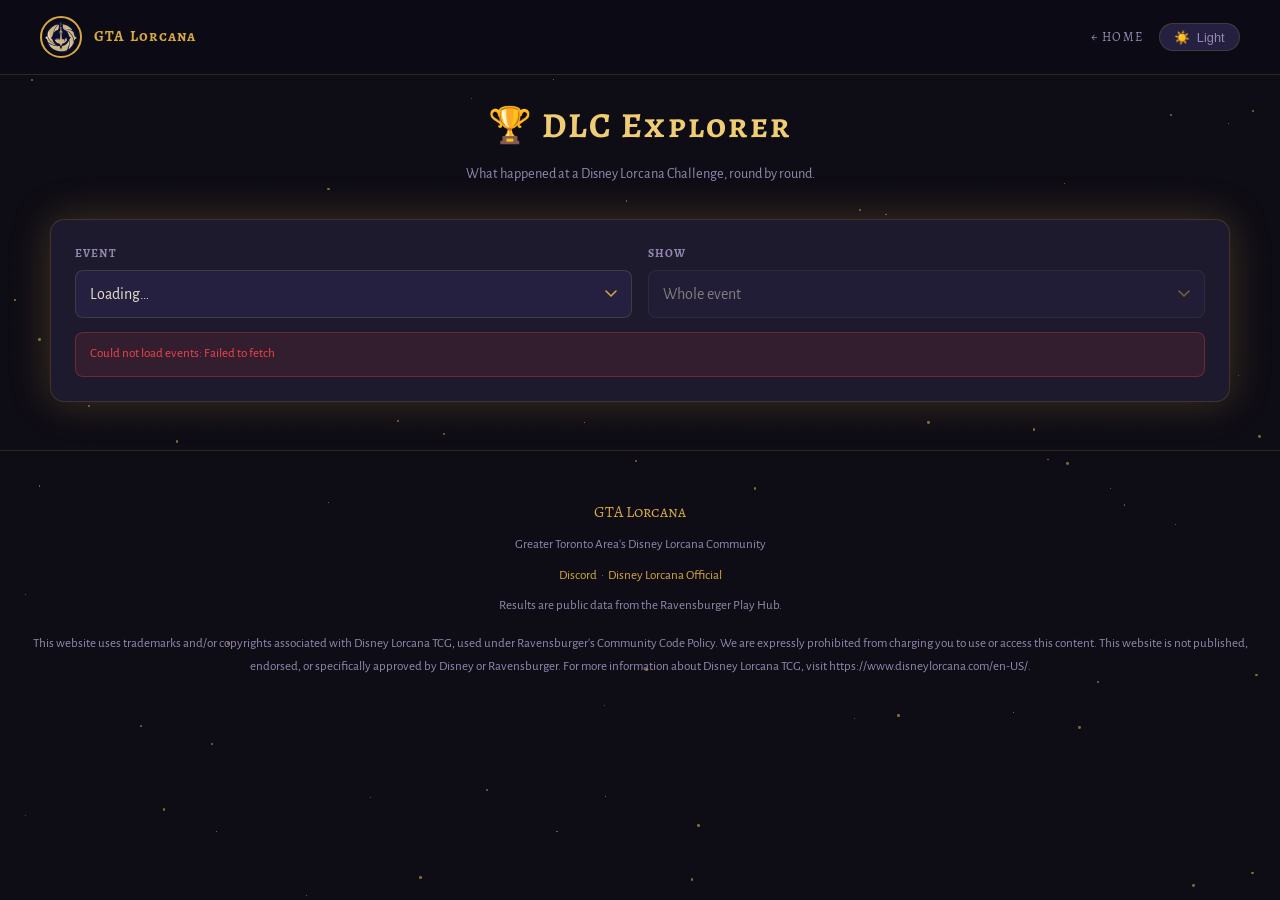
==== commit 4a02a736: "DLC Explorer: switch archetype grouping off for now Hides the Group by control and the Archetypes ta" ====
--- a/dlc/index.html
+++ b/dlc/index.html
@@ -11,12 +11,15 @@
   <link rel="preconnect" href="https://fonts.googleapis.com" />
   <link rel="preconnect" href="https://fonts.gstatic.com" crossorigin />
   <link href="https://fonts.googleapis.com/css2?family=Alegreya+SC:wght@400;500;700&family=Alegreya+Sans:ital,wght@0,400;0,500;0,700;1,400&display=swap" rel="stylesheet" />
-  <link rel="stylesheet" href="/shared.css?v=20261113164904" />
-  <link rel="stylesheet" href="/tools.css?v=20261113164904" />
+  <link rel="stylesheet" href="/shared.css?v=20261113172402" />
+  <link rel="stylesheet" href="/tools.css?v=20261113172402" />
   <style>
     /* ── LAYOUT ──────────────────────────────────────────── */
     .card.wide { max-width: 1180px; }
-    .controls { display: grid; grid-template-columns: 2fr 1.4fr 1fr; gap: 1rem; }
+    .controls { display: grid; grid-template-columns: 1fr 1fr; gap: 1rem; }
+    .controls .field[hidden] { display: none; }
+    .controls.three { grid-template-columns: 2fr 1.4fr 1fr; }
+    @media (max-width: 640px) { .controls.three { grid-template-columns: 1fr; } }
     .controls .field { margin-bottom: 0; }
     @media (max-width: 640px) { .controls { grid-template-columns: 1fr; } }
 
@@ -202,7 +205,7 @@
         <label for="scopeSel">Show</label>
         <select id="scopeSel" disabled><option>Whole event</option></select>
       </div>
-      <div class="field">
+      <div class="field" id="groupField" hidden>
         <label for="groupSel">Group by</label>
         <select id="groupSel" disabled>
           <option value="ink">Ink pair</option>
@@ -219,7 +222,7 @@
       <button class="tab" role="tab" data-tab="matchups">Matchups</button>
       <button class="tab" role="tab" data-tab="meta">Meta</button>
       <button class="tab" role="tab" data-tab="conversion">Conversion</button>
-      <button class="tab" role="tab" data-tab="archetypes">Archetypes</button>
+      <button class="tab" role="tab" data-tab="archetypes" hidden>Archetypes</button>
       <button class="tab" role="tab" data-tab="bestof">Best of</button>
       <button class="tab" role="tab" data-tab="rounds">Rounds</button>
       <button class="tab" role="tab" data-tab="players">Players</button>
@@ -317,21 +320,25 @@
   <p style="margin-top:1rem;">This website uses trademarks and/or copyrights associated with Disney Lorcana TCG, used under Ravensburger's Community Code Policy. We are expressly prohibited from charging you to use or access this content. This website is not published, endorsed, or specifically approved by Disney or Ravensburger. For more information about Disney Lorcana TCG, visit https://www.disneylorcana.com/en-US/.</p>
 </footer>
 
-<script src="/shared.js?v=20261113164904"></script>
+<script src="/shared.js?v=20261113172402"></script>
 <script type="module">
   import {
     buildIndex, listScopes, matchupMatrix, deckStats, metaByRound, conversion, playerHistory,
     searchPlayers, dropsByRound, leadersByDeck, bestOfRace, matchWinRate, gameWinRate, deckLabel, deckShort, deckOf, handleOf, UNKNOWN,
-  } from './stats.js?v=20261113164904';
+  } from './stats.js?v=20261113172402';
   import {
     classifyEvent, mergeDeckChunks, withDeckInks, withArchetypes, splitLabel, DEFAULT_CUT, DEFAULT_MIN_SIZE,
-  } from './archetypes.js?v=20261113164904';
+  } from './archetypes.js?v=20261113172402';
 
   // ── Config ──────────────────────────────────────────────
   const isLocal = location.hostname === 'localhost' || location.hostname === '127.0.0.1';
   const WORKER = isLocal ? 'http://localhost:8787' : 'https://api.gtalorcana.ca';
   const REFRESH_MS = 2 * 60 * 1000;
   const STANDINGS_STEP = 100;
+  // Archetype grouping (the Group by control and the Archetypes tab) is switched
+  // off while the classification is being worked on. Decklists are still loaded:
+  // they supply ink pairs where the match data has none, and the player page.
+  const SHOW_ARCHETYPES = false;
 
   // Match points needed to reach the phase after a given phase, per event.
   // Play Hub does not publish this rule, so it is recorded here. Events not
@@ -359,6 +366,14 @@
   };
   // index is whichever grouping is on screen; inkIndex is always by ink pair
   // (Best of is an ink-pair race whatever the grouping).
+  if (!SHOW_ARCHETYPES) {
+    state.group = 'ink';
+    if (state.tab === 'archetypes') state.tab = 'matchups';
+  } else {
+    $('groupField').hidden = false;
+    $('groupField').parentElement.classList.add('three');
+    document.querySelector('[data-tab="archetypes"]').hidden = false;
+  }
   let index = null;
   let inkIndex = null;
   let archIndex = null;
@@ -393,7 +408,8 @@
     const event = p.get('event') || state.event;
     state.scope = p.get('scope') || 'all';
     state.tab = p.get('tab') || 'matchups';
-    state.group = p.get('group') === 'archetype' ? 'archetype' : 'ink';
+    state.group = SHOW_ARCHETYPES && p.get('group') === 'archetype' ? 'archetype' : 'ink';
+    if (!SHOW_ARCHETYPES && state.tab === 'archetypes') state.tab = 'matchups';
     state.player = p.get('player') ? Number(p.get('player')) : null;
     if (event !== state.event) {
       state.event = event;
@@ -496,7 +512,7 @@
       try {
         const payload = await api(`/dlc/decks?id=${state.event}`);
         deckData = { event: state.event, complete: !!payload.complete, ...mergeDeckChunks(payload) };
-        arch = classifyEvent(deckData.decks, deckData.cards);
+        arch = SHOW_ARCHETYPES ? classifyEvent(deckData.decks, deckData.cards) : null;
       } catch { /* the page works without them */ }
     }
     // Some events have no ink label in their match data; the decklist has it.
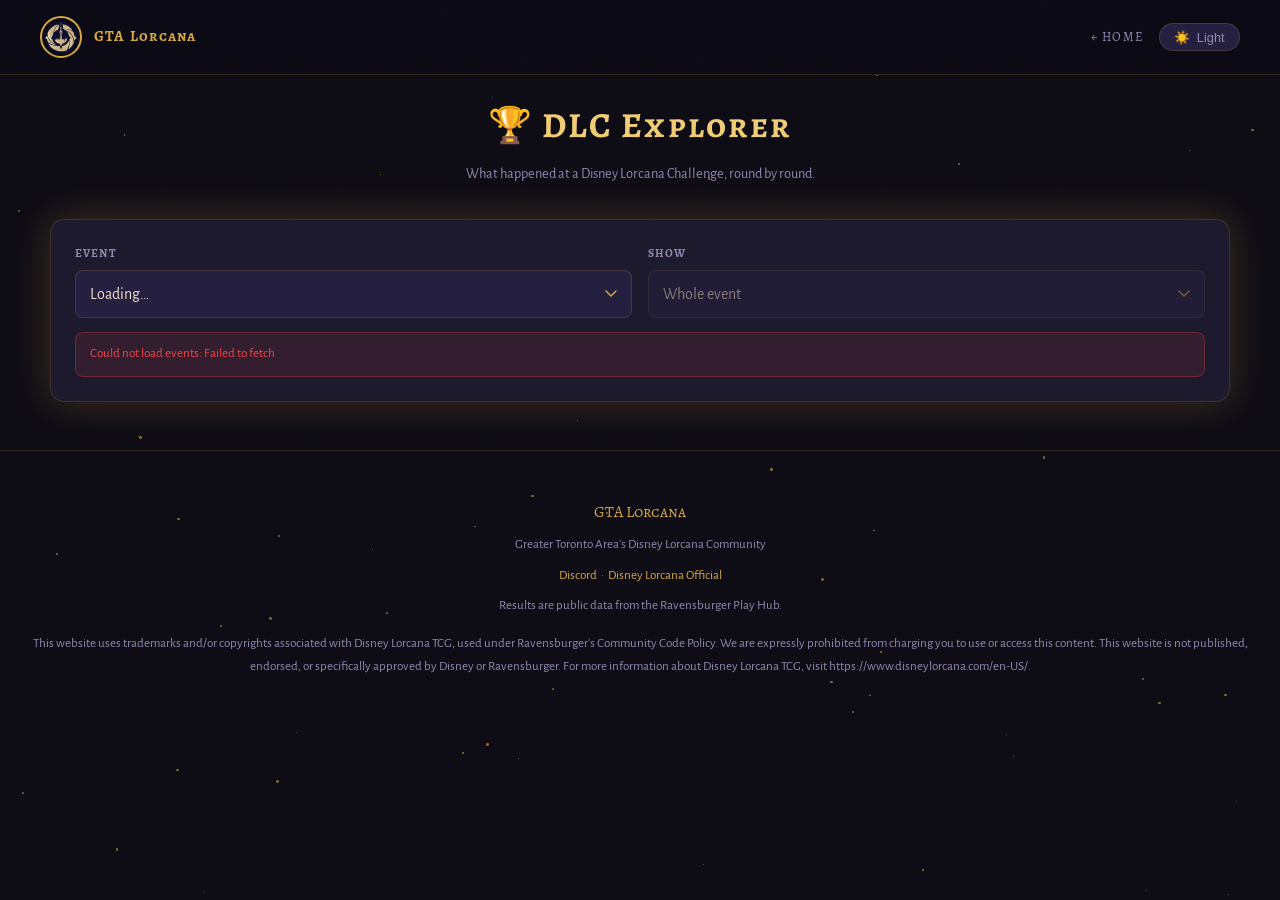
==== commit 5086ae2c: "DLC Explorer: retry a failed first page after 5 minutes, not 15 A first match page that failed still" ====
--- a/dlc/index.html
+++ b/dlc/index.html
@@ -11,8 +11,8 @@
   <link rel="preconnect" href="https://fonts.googleapis.com" />
   <link rel="preconnect" href="https://fonts.gstatic.com" crossorigin />
   <link href="https://fonts.googleapis.com/css2?family=Alegreya+SC:wght@400;500;700&family=Alegreya+Sans:ital,wght@0,400;0,500;0,700;1,400&display=swap" rel="stylesheet" />
-  <link rel="stylesheet" href="/shared.css?v=20261113172402" />
-  <link rel="stylesheet" href="/tools.css?v=20261113172402" />
+  <link rel="stylesheet" href="/shared.css?v=20261114040643" />
+  <link rel="stylesheet" href="/tools.css?v=20261114040643" />
   <style>
     /* ── LAYOUT ──────────────────────────────────────────── */
     .card.wide { max-width: 1180px; }
@@ -320,15 +320,15 @@
   <p style="margin-top:1rem;">This website uses trademarks and/or copyrights associated with Disney Lorcana TCG, used under Ravensburger's Community Code Policy. We are expressly prohibited from charging you to use or access this content. This website is not published, endorsed, or specifically approved by Disney or Ravensburger. For more information about Disney Lorcana TCG, visit https://www.disneylorcana.com/en-US/.</p>
 </footer>
 
-<script src="/shared.js?v=20261113172402"></script>
+<script src="/shared.js?v=20261114040643"></script>
 <script type="module">
   import {
     buildIndex, listScopes, matchupMatrix, deckStats, metaByRound, conversion, playerHistory,
     searchPlayers, dropsByRound, leadersByDeck, bestOfRace, matchWinRate, gameWinRate, deckLabel, deckShort, deckOf, handleOf, UNKNOWN,
-  } from './stats.js?v=20261113172402';
+  } from './stats.js?v=20261114040643';
   import {
     classifyEvent, mergeDeckChunks, withDeckInks, withArchetypes, splitLabel, DEFAULT_CUT, DEFAULT_MIN_SIZE,
-  } from './archetypes.js?v=20261113172402';
+  } from './archetypes.js?v=20261114040643';
 
   // ── Config ──────────────────────────────────────────────
   const isLocal = location.hostname === 'localhost' || location.hostname === '127.0.0.1';
